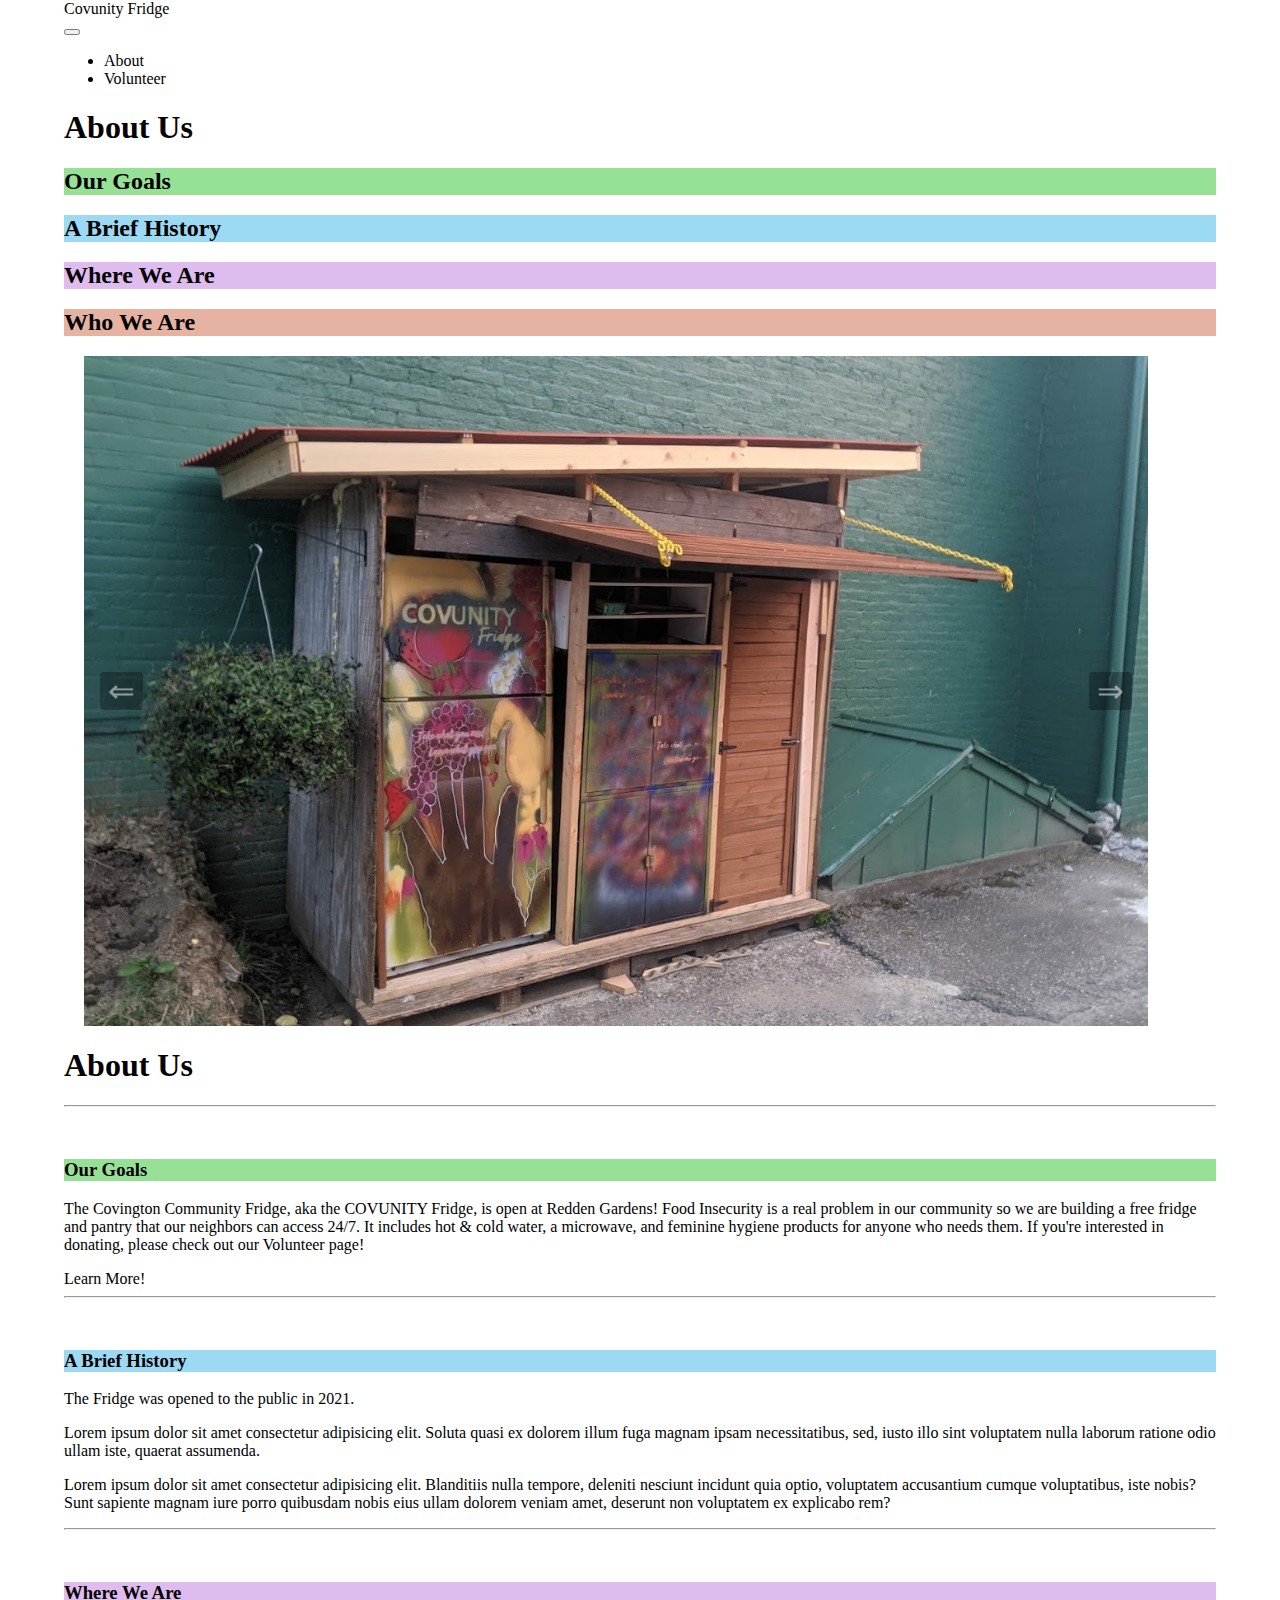
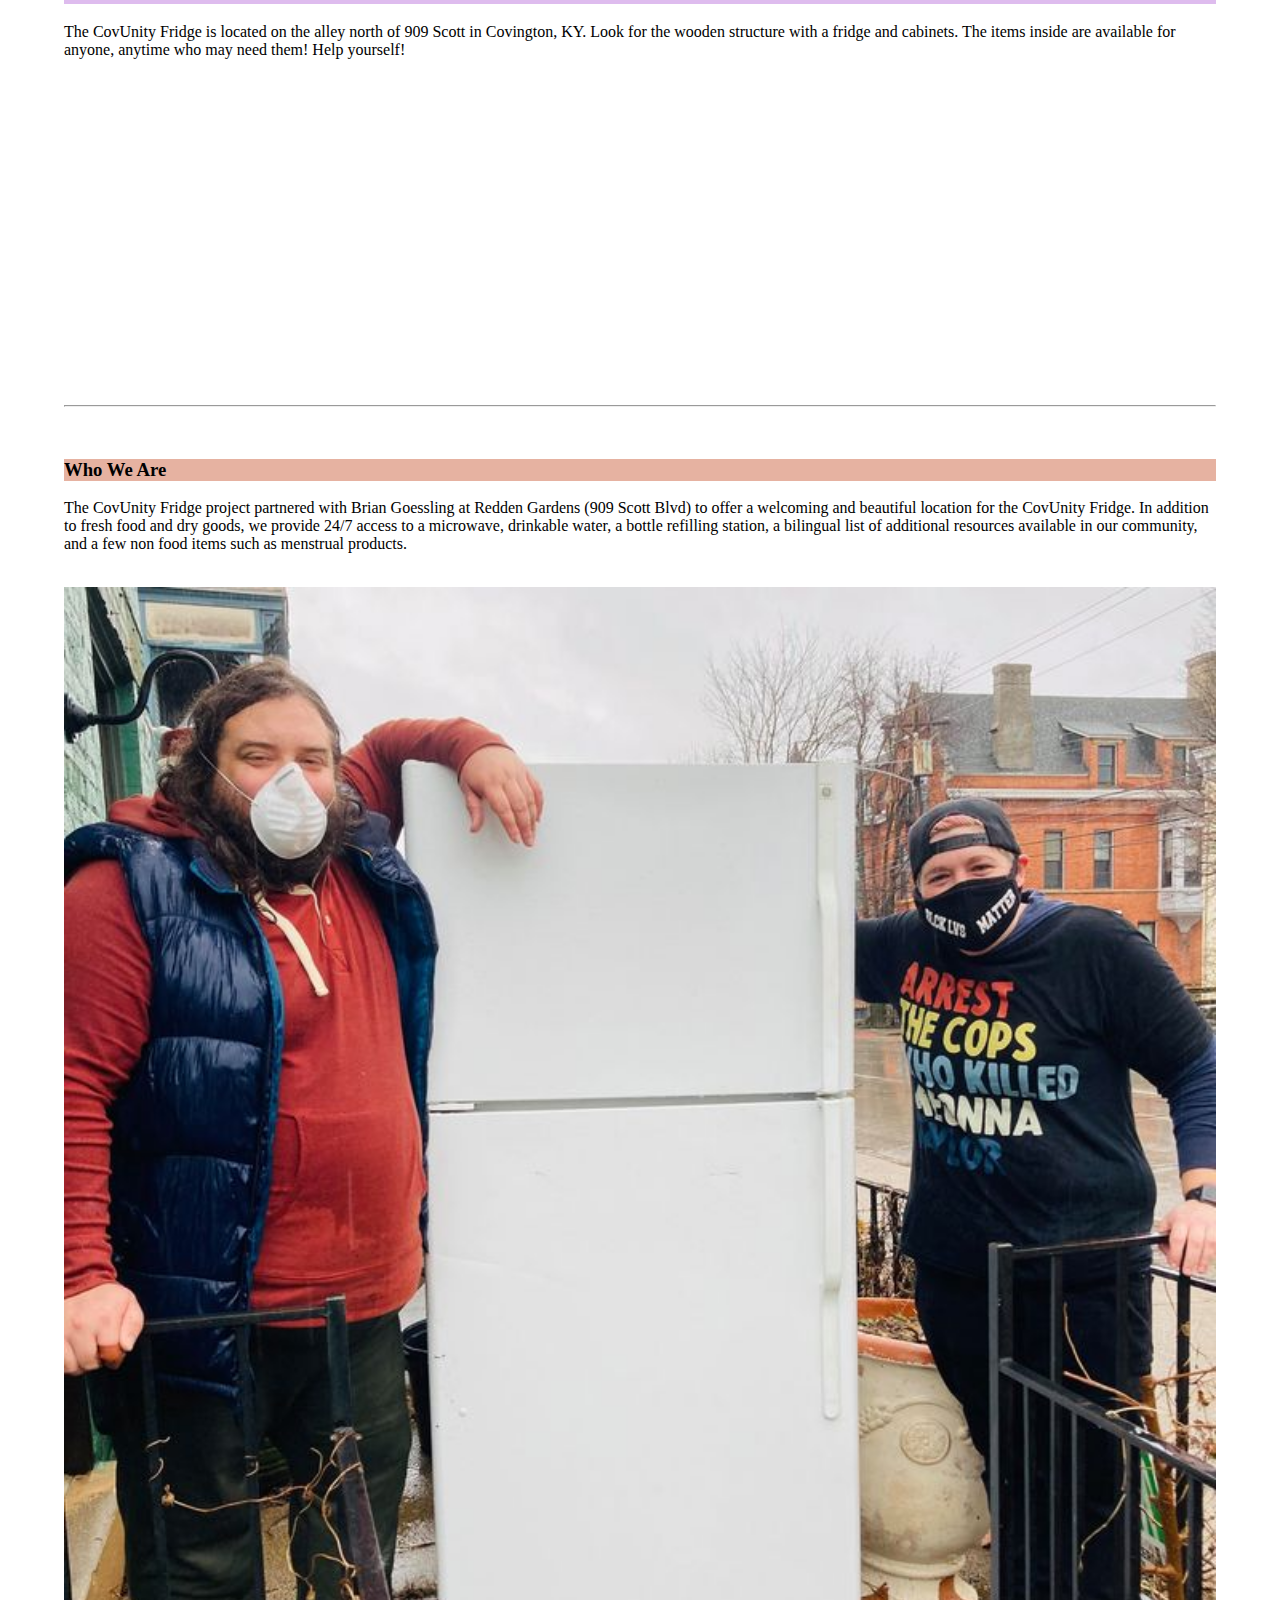
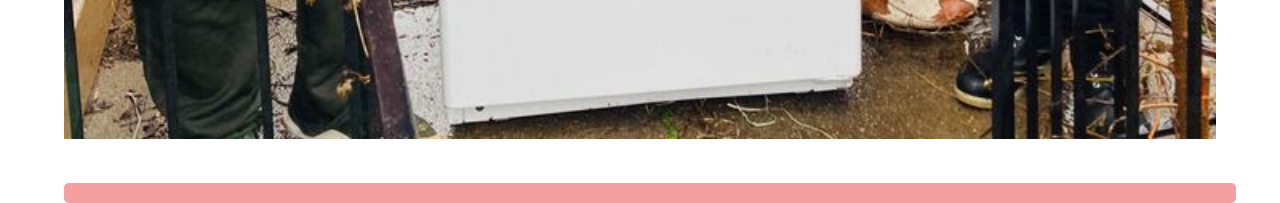
==== about.html @ 65646df0 "About Page cleanup" ====
<!DOCTYPE html>
<html lang="en">
<head>
    <meta charset="UTF-8">
    <meta http-equiv="X-UA-Compatible" content="IE=edge">
      <!-- FontAwesome first -->
      <script src="https://kit.fontawesome.com/18a9621562.js" crossorigin="anonymous"></script>
      <!-- link to Bootstrap CSS library -->
      <link href="https://cdn.jsdelivr.net/npm/bootstrap@5.2.1/dist/css/bootstrap.min.css" rel="stylesheet" integrity="sha384-iYQeCzEYFbKjA/T2uDLTpkwGzCiq6soy8tYaI1GyVh/UjpbCx/TYkiZhlZB6+fzT" crossorigin="anonymous">
      <!-- Link to Bootstrap JS -->
      <script src="https://code.jquery.com/jquery-3.2.1.slim.min.js"
        integrity="sha384-KJ3o2DKtIkvYIK3UENzmM7KCkRr/rE9/Qpg6aAZGJwFDMVNA/GpGFF93hXpG5KkN"
        crossorigin="anonymous"></script>
    <script src="https://cdn.jsdelivr.net/npm/popper.js@1.12.9/dist/umd/popper.min.js"
        integrity="sha384-ApNbgh9B+Y1QKtv3Rn7W3mgPxhU9K/ScQsAP7hUibX39j7fakFPskvXusvfa0b4Q"
        crossorigin="anonymous"></script>
    <script src="https://cdn.jsdelivr.net/npm/bootstrap@4.0.0/dist/js/bootstrap.min.js"
        integrity="sha384-JZR6Spejh4U02d8jOt6vLEHfe/JQGiRRSQQxSfFWpi1MquVdAyjUar5+76PVCmYl"
        crossorigin="anonymous"></script>
        <!-- Boiler -->
    <link rel="stylesheet" href="style.css">
    <meta name="viewport" content="width=device-width, initial-scale=1.0">
    <title>About Us</title>
</head>

<body>
    <!-- HEADER/NAVBAR GOES HERE  -->
    <nav class="navbar navbar-expand-lg navbar-light sticky-top bg-info">
      <a class="navbar-brand" href="index.html">Covunity Fridge</a>
      <button class="navbar-toggler" type="button" data-toggle="collapse"      data-target="#navbarSupportedContent"
          aria-controls="navbarSupportedContent" aria-expanded="false" aria-label="Toggle navigation">
          <span class="navbar-toggler-icon"></span>
      </button>
      <div class="collapse navbar-collapse" id="navbarSupportedContent">
          <ul class="navbar-nav mx-auto">
              <li class="nav-item active">
                  <a class="nav-link" href="about.html">About</a>
              </li>
              <li class="nav-item">
                  <a class="nav-link" href="volunteer.html">Volunteer</a>
              </li>
          </ul>
      </div>
  </nav>

  <div class="aboutheader">
    <h1>About Us</h1>
  </div>
  <h2 class="goals"><a href="#ourGoals">Our Goals</a></h2>
  <h2 class="history"><a href="#briefHistory">A Brief History</a></h2>
  <h2 class="location"><a href="#whereWeAre">Where We Are</a></h2>
  <h2 class="people"><a href="#whoWeAre">Who We Are</a></h2>

<!-- IMAGE  CAROUSEL -->
  <section id="carousel" aria-label="image carousel">
    <div class="carousel" data-carousel>
      <button class="carousel-button prev" data-carousel-button="prev">&#8656;</button>
      <button class="carousel-button next" data-carousel-button="next">&#8658;</button>
    <ul data-slides>
      <li class="slide" data-active>
        <img src="Images/fridge.jpg" alt="Our Fridge & Pantry">
      </li>
      <li class="slide">
        <img src="Images/bottledwater.jpg" alt="Bottled Water">
      </li>
      <li class="slide">
        <img src="Images/veggies.jpg" alt="Fresh Produce">
      </li>
      <li class="slide">
        <img src="Images/menstrualproducts.jpg" alt="Menstrual Products">
      </li>
    </ul>
    </div>
  </section>


<!-- ABOUT US SECTIONS -->
<div class="container">
  <div id="about">
    <h1>About Us</h1>
  </div>
<hr>
  <div class="splitter" id="ourGoals"></div>
  <div id="goals">
    <h3 class="goals">Our Goals</h3>
    <p>
        The Covington Community Fridge, aka the COVUNITY Fridge, is open at Redden Gardens! Food Insecurity is a real problem in our community so we are building a free fridge and pantry that our neighbors can access 24/7. It includes hot & cold water, a microwave, and feminine hygiene products for anyone who needs them. If you're interested in donating, please check out our Volunteer page!
      </p>
      <a href="volunteer.html">Learn More!</a>
  </div>
     <hr>
  <div class="splitter" id="briefHistory"></div>
    <h3 class="history">A Brief History</h3>
    <div id="briefHist">
      <p>
        The Fridge was opened to the public in 2021.
      </p>
      <p>
        Lorem ipsum dolor sit amet consectetur adipisicing elit. Soluta quasi ex dolorem illum fuga magnam ipsam necessitatibus, sed, iusto illo sint voluptatem nulla laborum ratione odio ullam iste, quaerat assumenda.
      </p>
      <p>
        Lorem ipsum dolor sit amet consectetur adipisicing elit. Blanditiis nulla tempore, deleniti nesciunt incidunt quia optio, voluptatem accusantium cumque voluptatibus, iste nobis? Sunt sapiente magnam iure porro quibusdam nobis eius ullam dolorem veniam amet, deserunt non voluptatem ex explicabo rem?
      </p>
    </div>
  <hr>
  <div class="splitter" id="whereWeAre"></div>
    <h3 class="location">Where We Are</h3>
    <div id="where">
      <p>
        The CovUnity Fridge is located on the alley north of 909 Scott in Covington, KY. Look for the wooden structure with a fridge and cabinets. The items inside are available for anyone, anytime who may need them! Help yourself!
       </p>
    </div>
    <div id="genericmap"><br>
      <iframe
          src="https://www.google.com/maps/embed?pb=!1m18!1m12!1m3!1d3097.110957572214!2d-84.51033834908924!3d39.08117027944229!2m3!1f0!2f0!3f0!3m2!1i1024!2i768!4f13.1!3m3!1m2!1s0x8841b1a4c8b56f3f%3A0xed25e08b446ca166!2sCOVUNITY%20Fridge!5e0!3m2!1sen!2sus!4v1668805450465!5m2!1sen!2sus"
          width="400" height="300" style="border:0;" allowfullscreen="" loading="lazy"
          referrerpolicy="no-referrer-when-downgrade"></iframe>
  </div>
<hr>
  <div class="splitter" id="whoWeAre"></div>
  <h3 class="people">Who We Are</h3>
  <div id="who">
    <p>
      The CovUnity Fridge project partnered with Brian Goessling at Redden Gardens (909 Scott Blvd) to offer a welcoming and beautiful location for the CovUnity Fridge. In addition to fresh food and dry goods, we provide 24/7 access to a microwave, drinkable water, a bottle refilling station, a bilingual list of additional resources available in our community, and a few non food items such as menstrual products.
     </p>
     <br>
     <img src="Images/thefridge.jpg" alt="Two volunteers standing next to a refrigerator">
  </div>
</div>


    <footer>
      <a href="https://www.facebook.com/covunity" class="fa-brands fa-facebook"></a>
      <a href="https://www.instagram.com/covunityfridge/" class="fa-brands fa-instagram"></a>
    </footer>

    <!-- JS -->
    <script src="script.js"></script>

</body>
</html>
---- style.css ----
body {
  width: 90%;
  margin: auto;
}

#accessibility {
    margin: auto;
}

#accessibility > ul {
    list-style: none;
    border-radius: 5px;
    background-color: rgb(227, 231, 227);
    max-width: 400px;
    font-size: 1.1rem;
}
/* Nav */
.navbar-brand:hover {
    background-color: rgb(244, 160, 160);
    transition: 0.4s;
    border-radius: 5px;
}

/* Bus Line CSS Styling */

a {
    color: #000;
    display: block;
    text-decoration: none;
}

li > #seven:hover {
    color: #fff;
    background-color: #008000;
}

li > #eight:hover {
    color: #fff;
    background-color: #7AB800;
}

li > #sixty-one:hover {
    color: #fff;
    background-color: #6FD4E4;
}

img {
    width: 100%;
    height: auto;
    position: relative;
}

#fridge-diagram {
    width: 90%;
    height: auto;
    position: relative;
}


/* CAROUSEL CSS SECTION */
.carousel {
    width: 80vw;
    height: 70vh;
    position: relative;
    padding: 20px;
    margin: 20px;
}

.carousel > ul {
    margin: 0;
    padding: 0;
    list-style: none;
}

.slide {
    position: absolute;
    inset:0;
    opacity: 0;
    transition: 200ms opacity ease-in-out;
    transition-delay: 200ms;
}

.slide[data-active] {
    opacity:1;
    z-index: 1;
    transition-delay: 0ms;
}

.slide > img {
    display: block;
    width: 100%;
    height: 100%;
    object-fit:cover;
    object-position: center;
}

.carousel-button {
    position: absolute;
    z-index: 2;
    background: none;
    border: none;
    font-size: 2rem;
    top: 50%;
    transform: translateY(-50%);
    color: rgba(255, 255, 255, .5);
    cursor: pointer;
    border-radius: .25rem;
    padding: 0 .5rem;
    background-color:rgba(0, 0, 0, .3);
}

.carousel-button:hover, 
.carousel-button:focus {
    color: white;
    background-color:rgba(0, 0, 0, .4);
}

.carousel-button:focus {
    outline: 1px solid black;
}

.carousel-button.prev {
    left: 1rem;
}
.carousel-button.next {
    right: 1rem;
}

/* Volunteer Page - Spacer */
.splitter {
    height: 25px;
    width: 100%;
}

.what, .visit, .goals {
    background-color: rgba(48, 196, 48, .5);
}

.how, .fridgeContents, .history {
    background-color:rgba(57, 181, 231, .5)
}

.volunteer, .bus, .location {
    background-color: rgba(189, 122, 222, .5);
}

.business, .people {
    background-color: rgba(206, 102, 67, .5);
}


/* Footer */
footer {
    background-color: rgb(244, 160, 160);
    padding: 10px;
    text-align: center;
    margin-top: 40px;
    border-radius: 5px;
    width: 100%;
}

/* Media Icons */
.fa-brands{
    font-size: 30px;
    text-decoration: none;
    letter-spacing: 30px;
    position:relative;
}

.fa-facebook{
    color: #4267b2;
}

.fa-instagram{
    color: #c13584;
}

.donateItems {
    min-height: 300px;
    background-image: url("Images/groceries.jpg");
    background-position: center;
    background-size: cover;
    padding: 20px;
    color: #fff;
    filter: brightness (10%);
    background-image: linear-gradient(rgba(0, 0, 0, 0.7),
     rgba(0, 0, 0, 0.7)), url("Images/groceries.jpg");
}

/* MEDIA QUERIES  */
@media only screen and (max-width: 991px) {
    #desktopmap { 
        display: none;
    }
}

@media only screen and (min-width: 992px) {
    #mobilemap {
        display: none;
    }
}
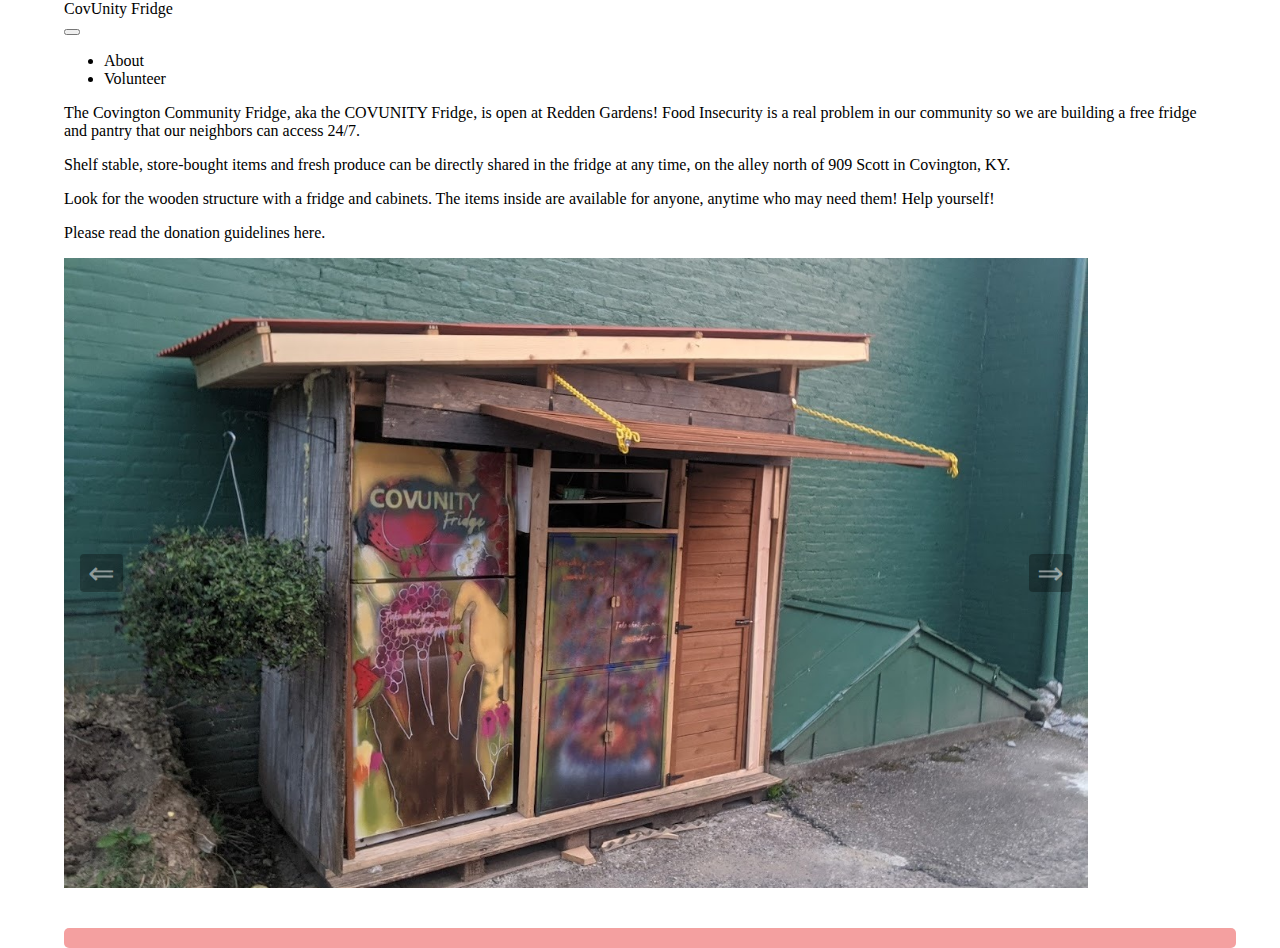
==== commit 4b26a8a9: "Nav update/moved volunteer items" ====
--- a/about.html
+++ b/about.html
@@ -26,7 +26,7 @@
 <body>
     <!-- HEADER/NAVBAR GOES HERE  -->
     <nav class="navbar navbar-expand-lg navbar-light sticky-top bg-info">
-      <a class="navbar-brand" href="index.html">Covunity Fridge</a>
+      <a class="navbar-brand" href="index.html">CovUnity Fridge</a>
       <button class="navbar-toggler" type="button" data-toggle="collapse"      data-target="#navbarSupportedContent"
           aria-controls="navbarSupportedContent" aria-expanded="false" aria-label="Toggle navigation">
           <span class="navbar-toggler-icon"></span>
@@ -43,90 +43,49 @@
       </div>
   </nav>
 
-  <div class="aboutheader">
-    <h1>About Us</h1>
-  </div>
-  <h2 class="goals"><a href="#ourGoals">Our Goals</a></h2>
-  <h2 class="history"><a href="#briefHistory">A Brief History</a></h2>
-  <h2 class="location"><a href="#whereWeAre">Where We Are</a></h2>
-  <h2 class="people"><a href="#whoWeAre">Who We Are</a></h2>
-
-<!-- IMAGE  CAROUSEL -->
-  <section id="carousel" aria-label="image carousel">
-    <div class="carousel" data-carousel>
-      <button class="carousel-button prev" data-carousel-button="prev">&#8656;</button>
-      <button class="carousel-button next" data-carousel-button="next">&#8658;</button>
-    <ul data-slides>
-      <li class="slide" data-active>
-        <img src="Images/fridge.jpg" alt="Our Fridge & Pantry">
-      </li>
-      <li class="slide">
-        <img src="Images/bottledwater.jpg" alt="Bottled Water">
-      </li>
-      <li class="slide">
-        <img src="Images/veggies.jpg" alt="Fresh Produce">
-      </li>
-      <li class="slide">
-        <img src="Images/menstrualproducts.jpg" alt="Menstrual Products">
-      </li>
-    </ul>
+<div class="container">
+    <div id="about">
+        <p>
+            The Covington Community Fridge, aka the COVUNITY Fridge, is open at Redden Gardens! Food Insecurity is a real problem in our community so we are building a free fridge and pantry that our neighbors can access 24/7.
+        </p>
+        <p>
+            Shelf stable, store-bought items and fresh produce can be directly shared in the fridge at any time, on the alley north of 909 Scott in Covington, KY. 
+        </p>
+        <p>
+            Look for the wooden structure with a fridge and cabinets. The items inside are available for anyone, anytime who may need them! Help yourself! 
+        </p>
+        <p> 
+          <!-- Todo Add stripe maybe increase size -->
+           <a href="volunteer.html">Please read the donation guidelines here.</a>
+        </p>
     </div>
-  </section>
+</div>
 
 
-<!-- ABOUT US SECTIONS -->
-<div class="container">
-  <div id="about">
-    <h1>About Us</h1>
+
+<section aria-label="image carousel">
+  <div class="carousel" data-carousel>
+    <button class="carousel-button prev" data-carousel-button="prev">&#8656;</button>
+    <button class="carousel-button next" data-carousel-button="next">&#8658;</button>
+  <ul data-slides>
+    <li class="slide" data-active>
+      <img src="Images/fridge.jpg" alt="Our Fridge & Pantry">
+    </li>
+    <li class="slide">
+      <img src="Images/bottledwater.jpg" alt="Bottled Water">
+    </li>
+    <li class="slide">
+      <img src="Images/veggies.jpg" alt="Fresh Produce">
+    </li>
+    <li class="slide">
+      <img src="Images/menstrualproducts.jpg" alt="Menstrual Products">
+    </li>
+  </ul>
   </div>
-<hr>
-  <div class="splitter" id="ourGoals"></div>
-  <div id="goals">
-    <h3 class="goals">Our Goals</h3>
-    <p>
-        The Covington Community Fridge, aka the COVUNITY Fridge, is open at Redden Gardens! Food Insecurity is a real problem in our community so we are building a free fridge and pantry that our neighbors can access 24/7. It includes hot & cold water, a microwave, and feminine hygiene products for anyone who needs them. If you're interested in donating, please check out our Volunteer page!
-      </p>
-      <a href="volunteer.html">Learn More!</a>
-  </div>
-     <hr>
-  <div class="splitter" id="briefHistory"></div>
-    <h3 class="history">A Brief History</h3>
-    <div id="briefHist">
-      <p>
-        The Fridge was opened to the public in 2021.
-      </p>
-      <p>
-        Lorem ipsum dolor sit amet consectetur adipisicing elit. Soluta quasi ex dolorem illum fuga magnam ipsam necessitatibus, sed, iusto illo sint voluptatem nulla laborum ratione odio ullam iste, quaerat assumenda.
-      </p>
-      <p>
-        Lorem ipsum dolor sit amet consectetur adipisicing elit. Blanditiis nulla tempore, deleniti nesciunt incidunt quia optio, voluptatem accusantium cumque voluptatibus, iste nobis? Sunt sapiente magnam iure porro quibusdam nobis eius ullam dolorem veniam amet, deserunt non voluptatem ex explicabo rem?
-      </p>
-    </div>
-  <hr>
-  <div class="splitter" id="whereWeAre"></div>
-    <h3 class="location">Where We Are</h3>
-    <div id="where">
-      <p>
-        The CovUnity Fridge is located on the alley north of 909 Scott in Covington, KY. Look for the wooden structure with a fridge and cabinets. The items inside are available for anyone, anytime who may need them! Help yourself!
-       </p>
-    </div>
-    <div id="genericmap"><br>
-      <iframe
-          src="https://www.google.com/maps/embed?pb=!1m18!1m12!1m3!1d3097.110957572214!2d-84.51033834908924!3d39.08117027944229!2m3!1f0!2f0!3f0!3m2!1i1024!2i768!4f13.1!3m3!1m2!1s0x8841b1a4c8b56f3f%3A0xed25e08b446ca166!2sCOVUNITY%20Fridge!5e0!3m2!1sen!2sus!4v1668805450465!5m2!1sen!2sus"
-          width="400" height="300" style="border:0;" allowfullscreen="" loading="lazy"
-          referrerpolicy="no-referrer-when-downgrade"></iframe>
-  </div>
-<hr>
-  <div class="splitter" id="whoWeAre"></div>
-  <h3 class="people">Who We Are</h3>
-  <div id="who">
-    <p>
-      The CovUnity Fridge project partnered with Brian Goessling at Redden Gardens (909 Scott Blvd) to offer a welcoming and beautiful location for the CovUnity Fridge. In addition to fresh food and dry goods, we provide 24/7 access to a microwave, drinkable water, a bottle refilling station, a bilingual list of additional resources available in our community, and a few non food items such as menstrual products.
-     </p>
-     <br>
-     <img src="Images/thefridge.jpg" alt="Two volunteers standing next to a refrigerator">
-  </div>
-</div>
+</section>
+
+
+
 
 
     <footer>
--- a/style.css
+++ b/style.css
@@ -1,8 +1,8 @@
-
 body {
   width: 90%;
   margin: auto;
 }
+
 
 #accessibility {
     margin: auto;
@@ -15,11 +15,22 @@
     max-width: 400px;
     font-size: 1.1rem;
 }
+/* TODO Larger text, center items, change font, round corner, changing size when selected, logo h1 others h2 sizes, icon from font awesome/flat icon */
 /* Nav */
 .navbar-brand:hover {
     background-color: rgb(244, 160, 160);
     transition: 0.4s;
-    border-radius: 5px;
+    border-radius: 8px;
+}
+
+.title-space {
+    margin-left: 35%;
+    font-size: 29px;
+}
+
+/* Volunteer Get Involed Section */
+.involved-space {
+    margin-left: 30px;
 }
 
 /* Bus Line CSS Styling */
@@ -63,8 +74,6 @@
     width: 80vw;
     height: 70vh;
     position: relative;
-    padding: 20px;
-    margin: 20px;
 }
 
 .carousel > ul {
@@ -127,25 +136,26 @@
     right: 1rem;
 }
 
+
 /* Volunteer Page - Spacer */
 .splitter {
     height: 25px;
     width: 100%;
 }
 
-.what, .visit, .goals {
+.what, .visit {
     background-color: rgba(48, 196, 48, .5);
 }
 
-.how, .fridgeContents, .history {
+.how, .fridgeContents{
     background-color:rgba(57, 181, 231, .5)
 }
 
-.volunteer, .bus, .location {
+.volunteer, .bus {
     background-color: rgba(189, 122, 222, .5);
 }
 
-.business, .people {
+.business {
     background-color: rgba(206, 102, 67, .5);
 }
 
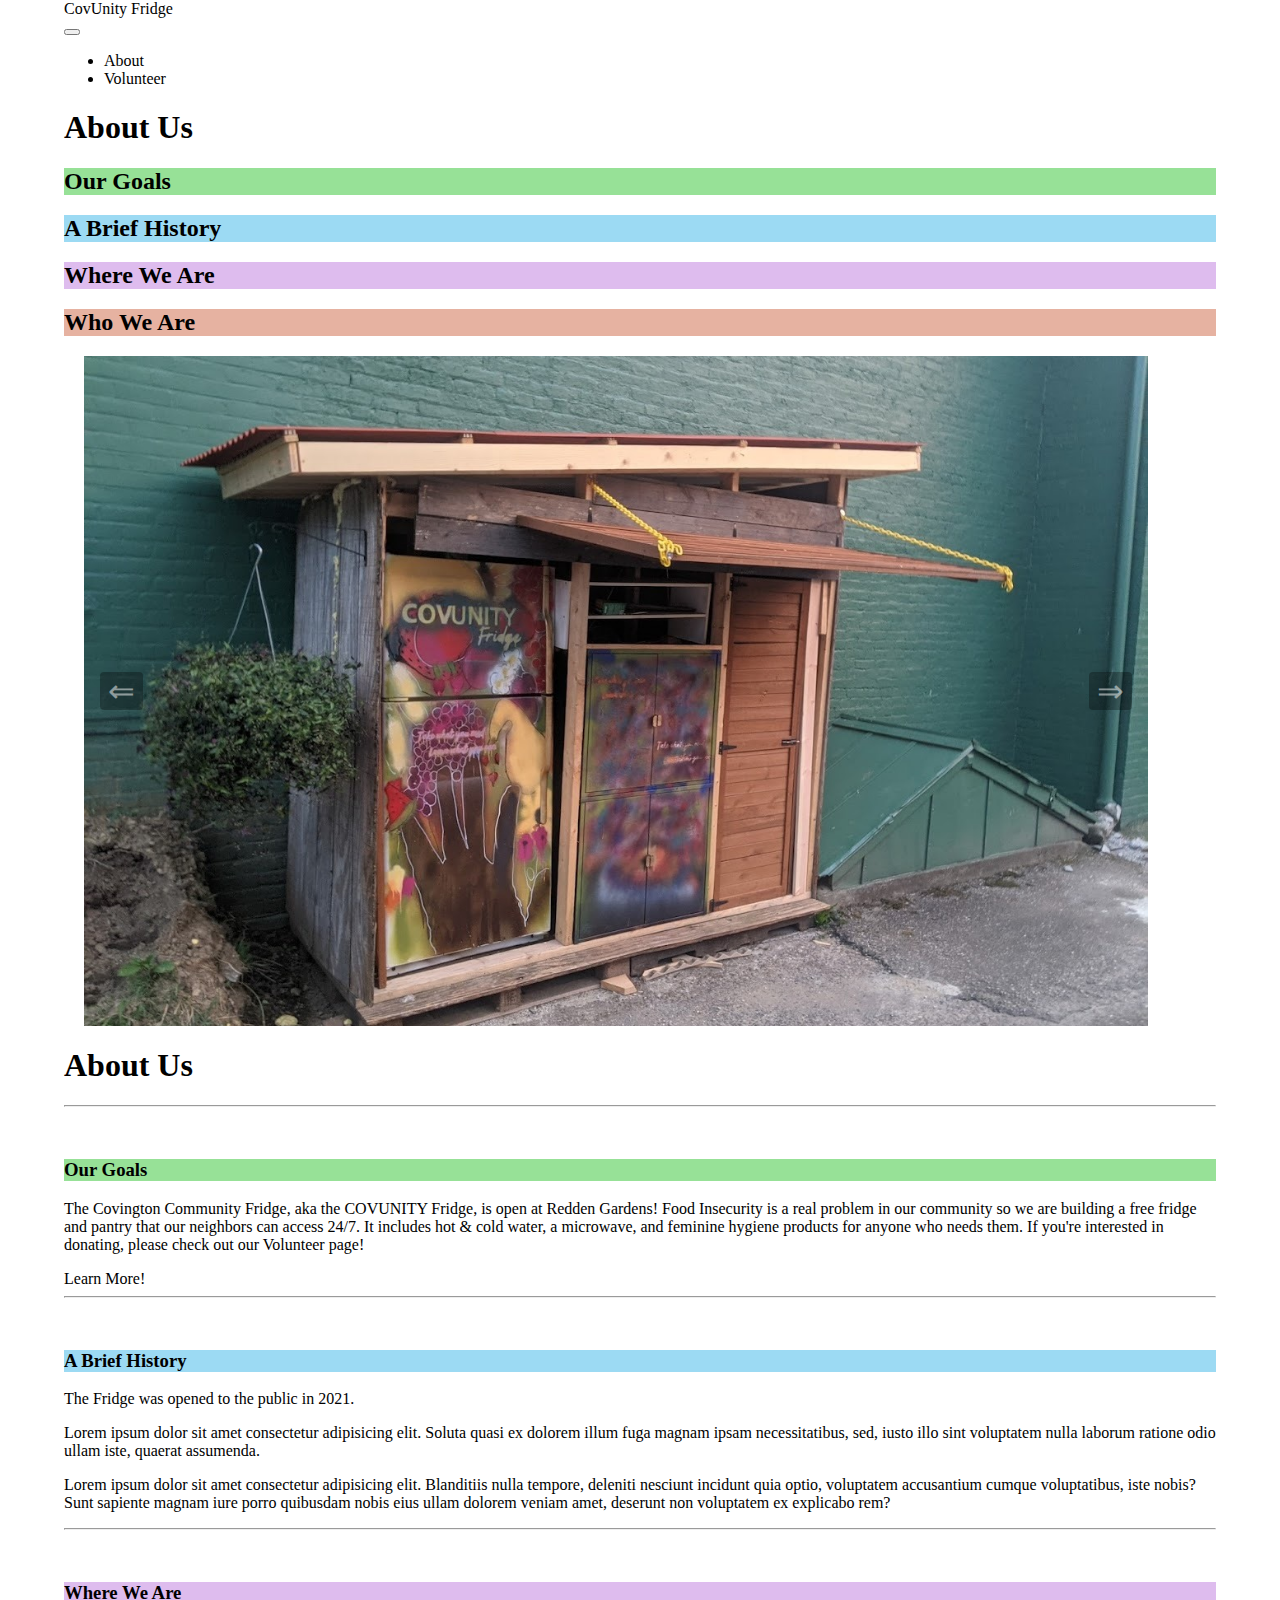
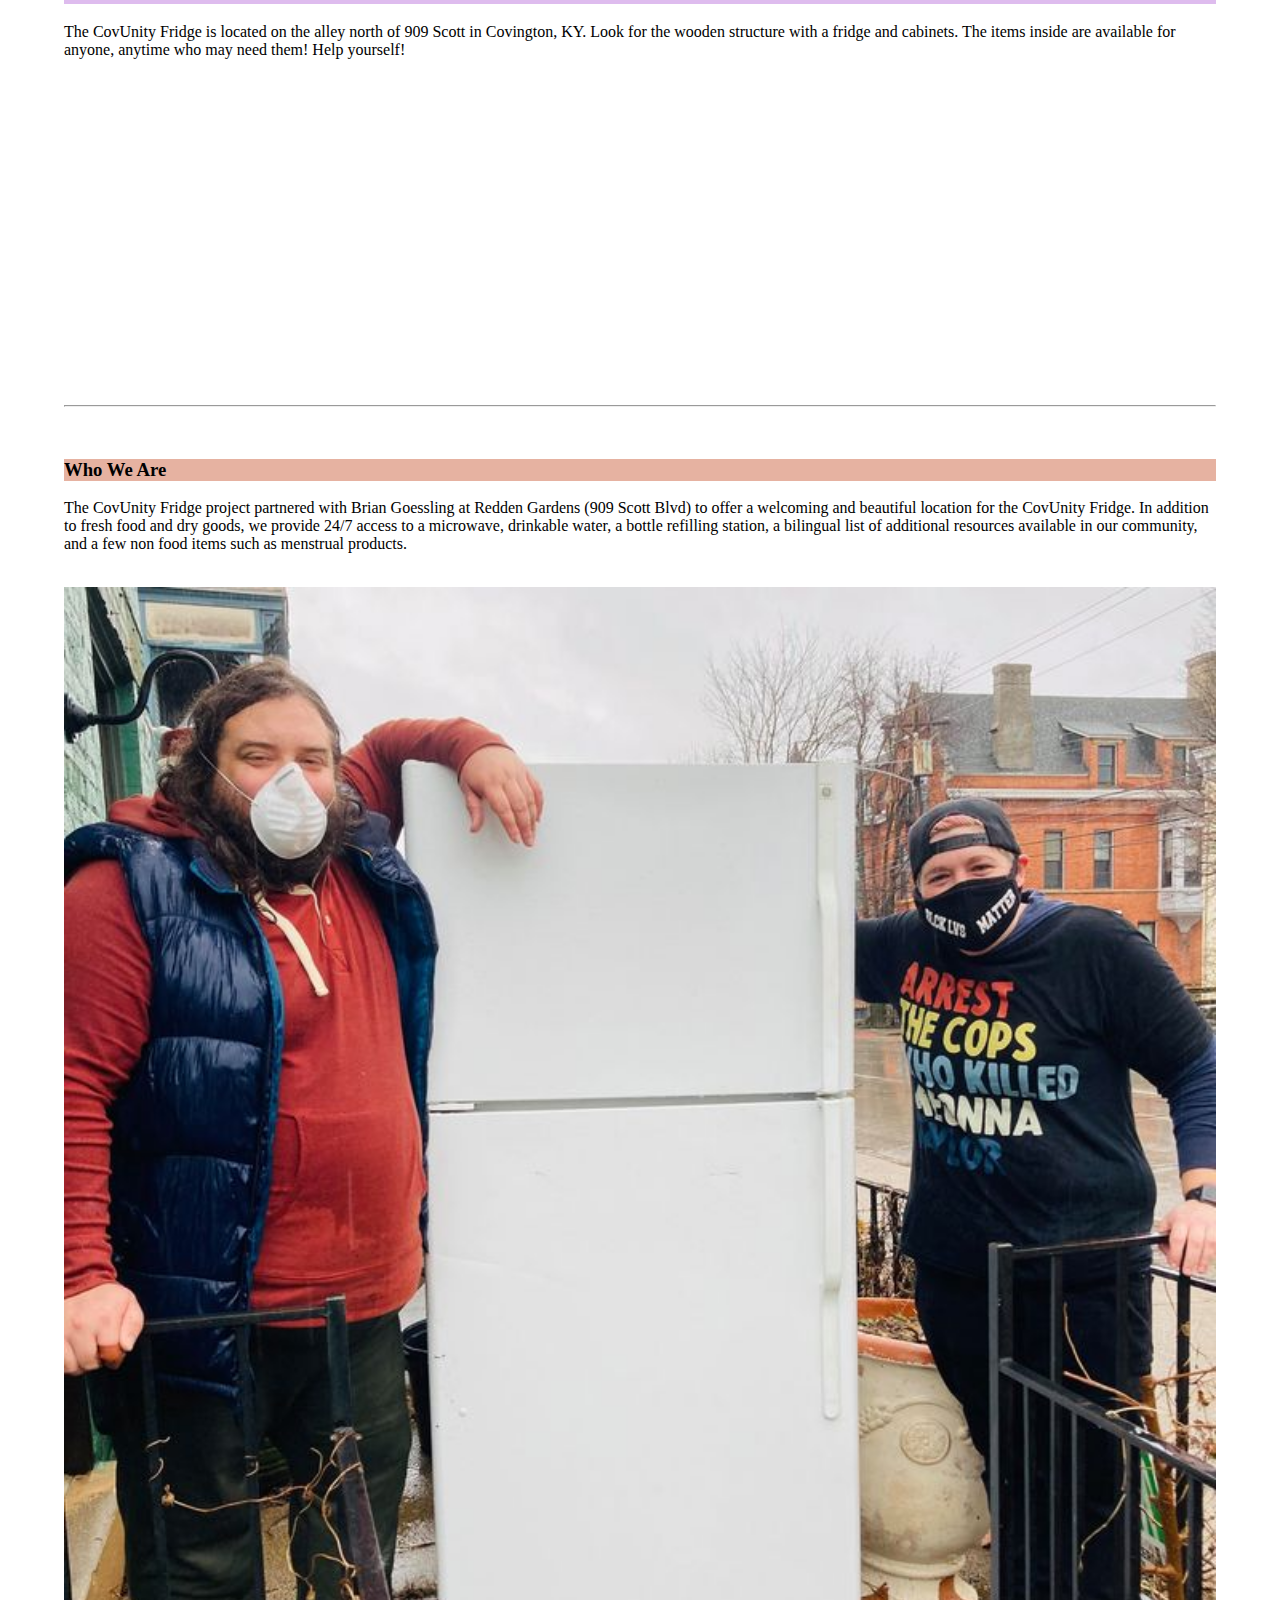
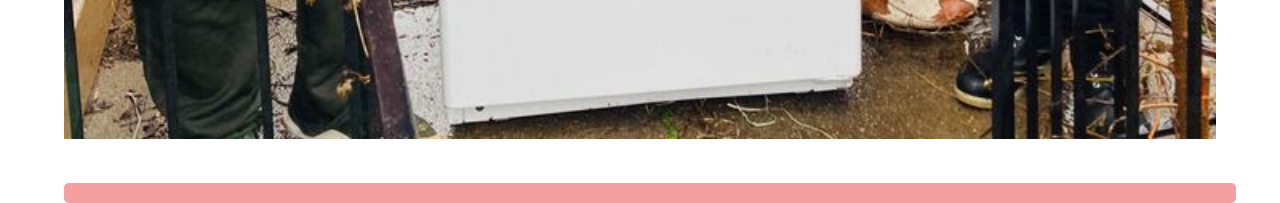
==== commit 52c86f3a: "fixed for merge" ====
--- a/about.html
+++ b/about.html
@@ -43,49 +43,90 @@
       </div>
   </nav>
 
-<div class="container">
-    <div id="about">
-        <p>
-            The Covington Community Fridge, aka the COVUNITY Fridge, is open at Redden Gardens! Food Insecurity is a real problem in our community so we are building a free fridge and pantry that our neighbors can access 24/7.
-        </p>
-        <p>
-            Shelf stable, store-bought items and fresh produce can be directly shared in the fridge at any time, on the alley north of 909 Scott in Covington, KY. 
-        </p>
-        <p>
-            Look for the wooden structure with a fridge and cabinets. The items inside are available for anyone, anytime who may need them! Help yourself! 
-        </p>
-        <p> 
-          <!-- Todo Add stripe maybe increase size -->
-           <a href="volunteer.html">Please read the donation guidelines here.</a>
-        </p>
+  <div class="aboutheader">
+    <h1>About Us</h1>
+  </div>
+  <h2 class="goals"><a href="#ourGoals">Our Goals</a></h2>
+  <h2 class="history"><a href="#briefHistory">A Brief History</a></h2>
+  <h2 class="location"><a href="#whereWeAre">Where We Are</a></h2>
+  <h2 class="people"><a href="#whoWeAre">Who We Are</a></h2>
+
+<!-- IMAGE  CAROUSEL -->
+  <section id="carousel" aria-label="image carousel">
+    <div class="carousel" data-carousel>
+      <button class="carousel-button prev" data-carousel-button="prev">&#8656;</button>
+      <button class="carousel-button next" data-carousel-button="next">&#8658;</button>
+    <ul data-slides>
+      <li class="slide" data-active>
+        <img src="Images/fridge.jpg" alt="Our Fridge & Pantry">
+      </li>
+      <li class="slide">
+        <img src="Images/bottledwater.jpg" alt="Bottled Water">
+      </li>
+      <li class="slide">
+        <img src="Images/veggies.jpg" alt="Fresh Produce">
+      </li>
+      <li class="slide">
+        <img src="Images/menstrualproducts.jpg" alt="Menstrual Products">
+      </li>
+    </ul>
     </div>
-</div>
+  </section>
 
 
-
-<section aria-label="image carousel">
-  <div class="carousel" data-carousel>
-    <button class="carousel-button prev" data-carousel-button="prev">&#8656;</button>
-    <button class="carousel-button next" data-carousel-button="next">&#8658;</button>
-  <ul data-slides>
-    <li class="slide" data-active>
-      <img src="Images/fridge.jpg" alt="Our Fridge & Pantry">
-    </li>
-    <li class="slide">
-      <img src="Images/bottledwater.jpg" alt="Bottled Water">
-    </li>
-    <li class="slide">
-      <img src="Images/veggies.jpg" alt="Fresh Produce">
-    </li>
-    <li class="slide">
-      <img src="Images/menstrualproducts.jpg" alt="Menstrual Products">
-    </li>
-  </ul>
+<!-- ABOUT US SECTIONS -->
+<div class="container">
+  <div id="about">
+    <h1>About Us</h1>
   </div>
-</section>
-
-
-
+<hr>
+  <div class="splitter" id="ourGoals"></div>
+  <div id="goals">
+    <h3 class="goals">Our Goals</h3>
+    <p>
+        The Covington Community Fridge, aka the COVUNITY Fridge, is open at Redden Gardens! Food Insecurity is a real problem in our community so we are building a free fridge and pantry that our neighbors can access 24/7. It includes hot & cold water, a microwave, and feminine hygiene products for anyone who needs them. If you're interested in donating, please check out our Volunteer page!
+      </p>
+      <a href="volunteer.html">Learn More!</a>
+  </div>
+     <hr>
+  <div class="splitter" id="briefHistory"></div>
+    <h3 class="history">A Brief History</h3>
+    <div id="briefHist">
+      <p>
+        The Fridge was opened to the public in 2021.
+      </p>
+      <p>
+        Lorem ipsum dolor sit amet consectetur adipisicing elit. Soluta quasi ex dolorem illum fuga magnam ipsam necessitatibus, sed, iusto illo sint voluptatem nulla laborum ratione odio ullam iste, quaerat assumenda.
+      </p>
+      <p>
+        Lorem ipsum dolor sit amet consectetur adipisicing elit. Blanditiis nulla tempore, deleniti nesciunt incidunt quia optio, voluptatem accusantium cumque voluptatibus, iste nobis? Sunt sapiente magnam iure porro quibusdam nobis eius ullam dolorem veniam amet, deserunt non voluptatem ex explicabo rem?
+      </p>
+    </div>
+  <hr>
+  <div class="splitter" id="whereWeAre"></div>
+    <h3 class="location">Where We Are</h3>
+    <div id="where">
+      <p>
+        The CovUnity Fridge is located on the alley north of 909 Scott in Covington, KY. Look for the wooden structure with a fridge and cabinets. The items inside are available for anyone, anytime who may need them! Help yourself!
+       </p>
+    </div>
+    <div id="genericmap"><br>
+      <iframe
+          src="https://www.google.com/maps/embed?pb=!1m18!1m12!1m3!1d3097.110957572214!2d-84.51033834908924!3d39.08117027944229!2m3!1f0!2f0!3f0!3m2!1i1024!2i768!4f13.1!3m3!1m2!1s0x8841b1a4c8b56f3f%3A0xed25e08b446ca166!2sCOVUNITY%20Fridge!5e0!3m2!1sen!2sus!4v1668805450465!5m2!1sen!2sus"
+          width="400" height="300" style="border:0;" allowfullscreen="" loading="lazy"
+          referrerpolicy="no-referrer-when-downgrade"></iframe>
+  </div>
+<hr>
+  <div class="splitter" id="whoWeAre"></div>
+  <h3 class="people">Who We Are</h3>
+  <div id="who">
+    <p>
+      The CovUnity Fridge project partnered with Brian Goessling at Redden Gardens (909 Scott Blvd) to offer a welcoming and beautiful location for the CovUnity Fridge. In addition to fresh food and dry goods, we provide 24/7 access to a microwave, drinkable water, a bottle refilling station, a bilingual list of additional resources available in our community, and a few non food items such as menstrual products.
+     </p>
+     <br>
+     <img src="Images/thefridge.jpg" alt="Two volunteers standing next to a refrigerator">
+  </div>
+</div>
 
 
     <footer>
--- a/style.css
+++ b/style.css
@@ -1,8 +1,8 @@
+
 body {
   width: 90%;
   margin: auto;
 }
-
 
 #accessibility {
     margin: auto;
@@ -74,6 +74,8 @@
     width: 80vw;
     height: 70vh;
     position: relative;
+    padding: 20px;
+    margin: 20px;
 }
 
 .carousel > ul {
@@ -136,26 +138,25 @@
     right: 1rem;
 }
 
-
 /* Volunteer Page - Spacer */
 .splitter {
     height: 25px;
     width: 100%;
 }
 
-.what, .visit {
+.what, .visit, .goals {
     background-color: rgba(48, 196, 48, .5);
 }
 
-.how, .fridgeContents{
+.how, .fridgeContents, .history {
     background-color:rgba(57, 181, 231, .5)
 }
 
-.volunteer, .bus {
+.volunteer, .bus, .location {
     background-color: rgba(189, 122, 222, .5);
 }
 
-.business {
+.business, .people {
     background-color: rgba(206, 102, 67, .5);
 }
 
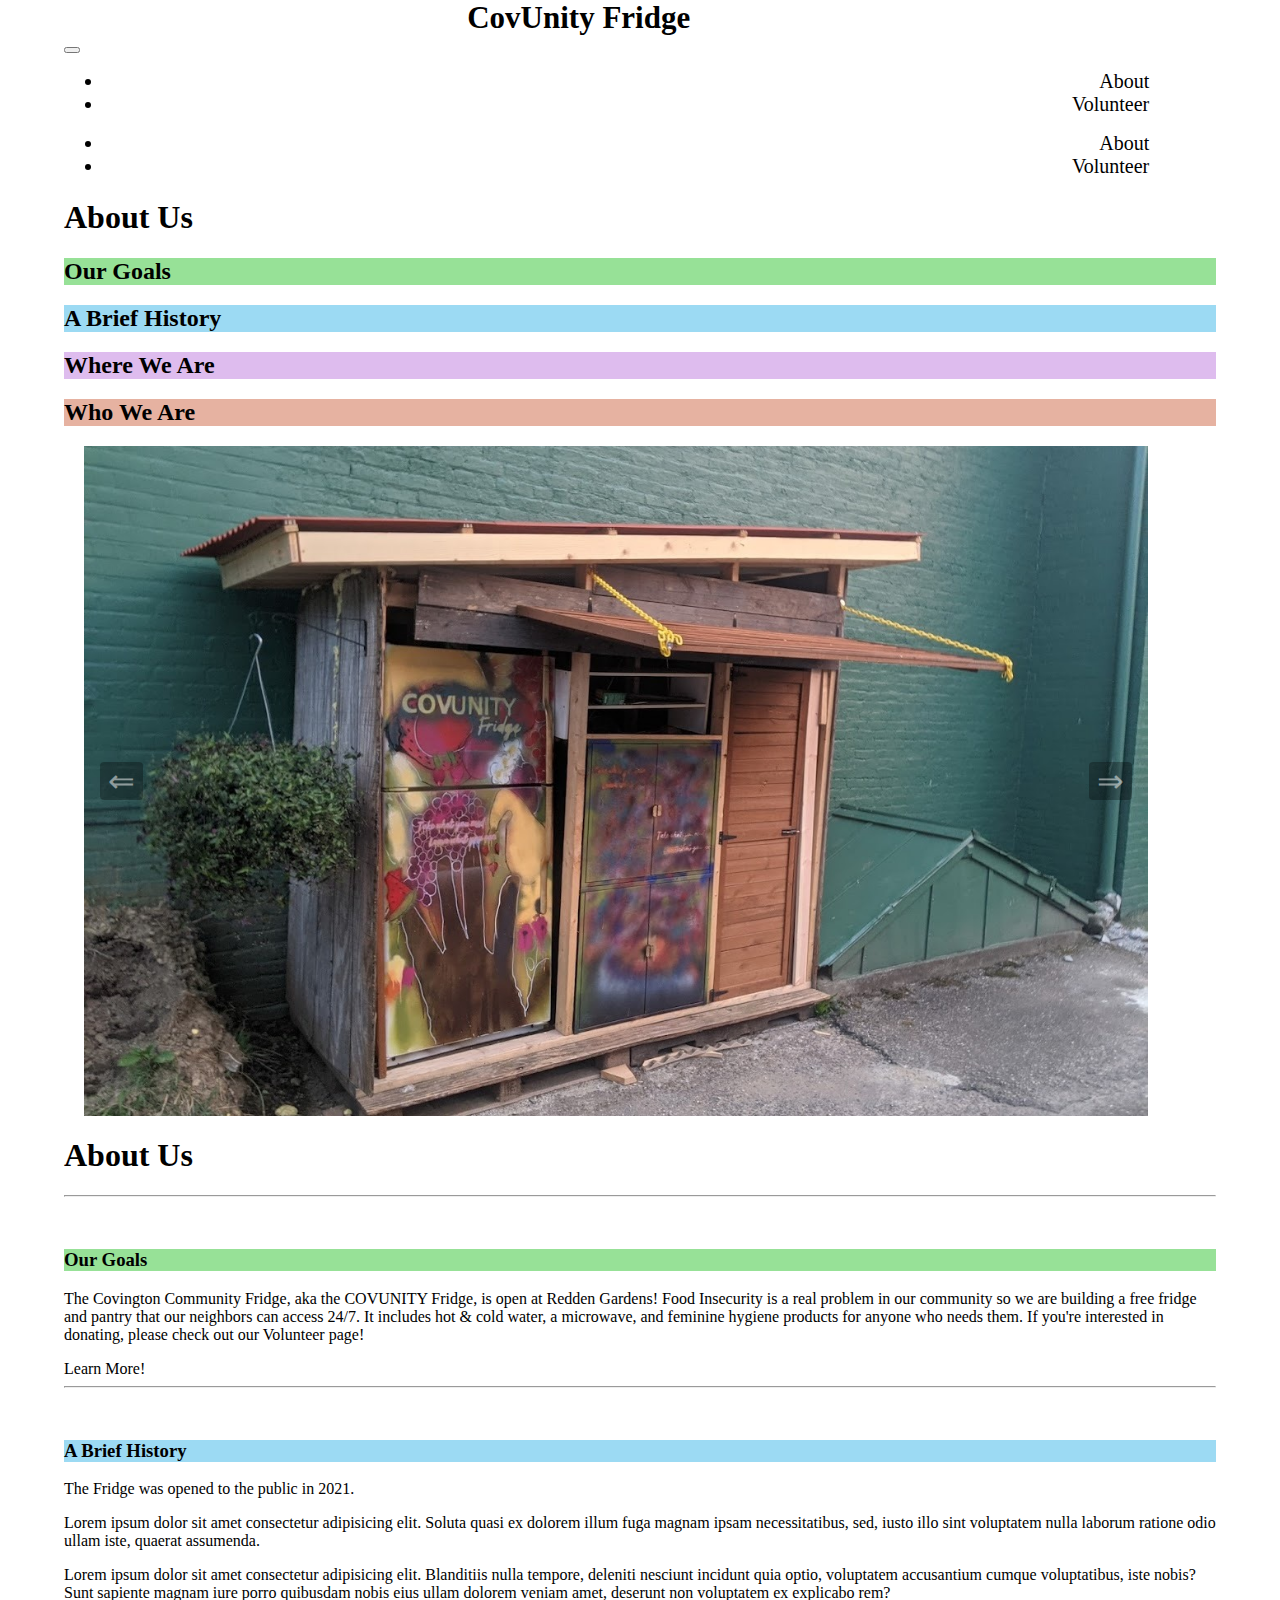
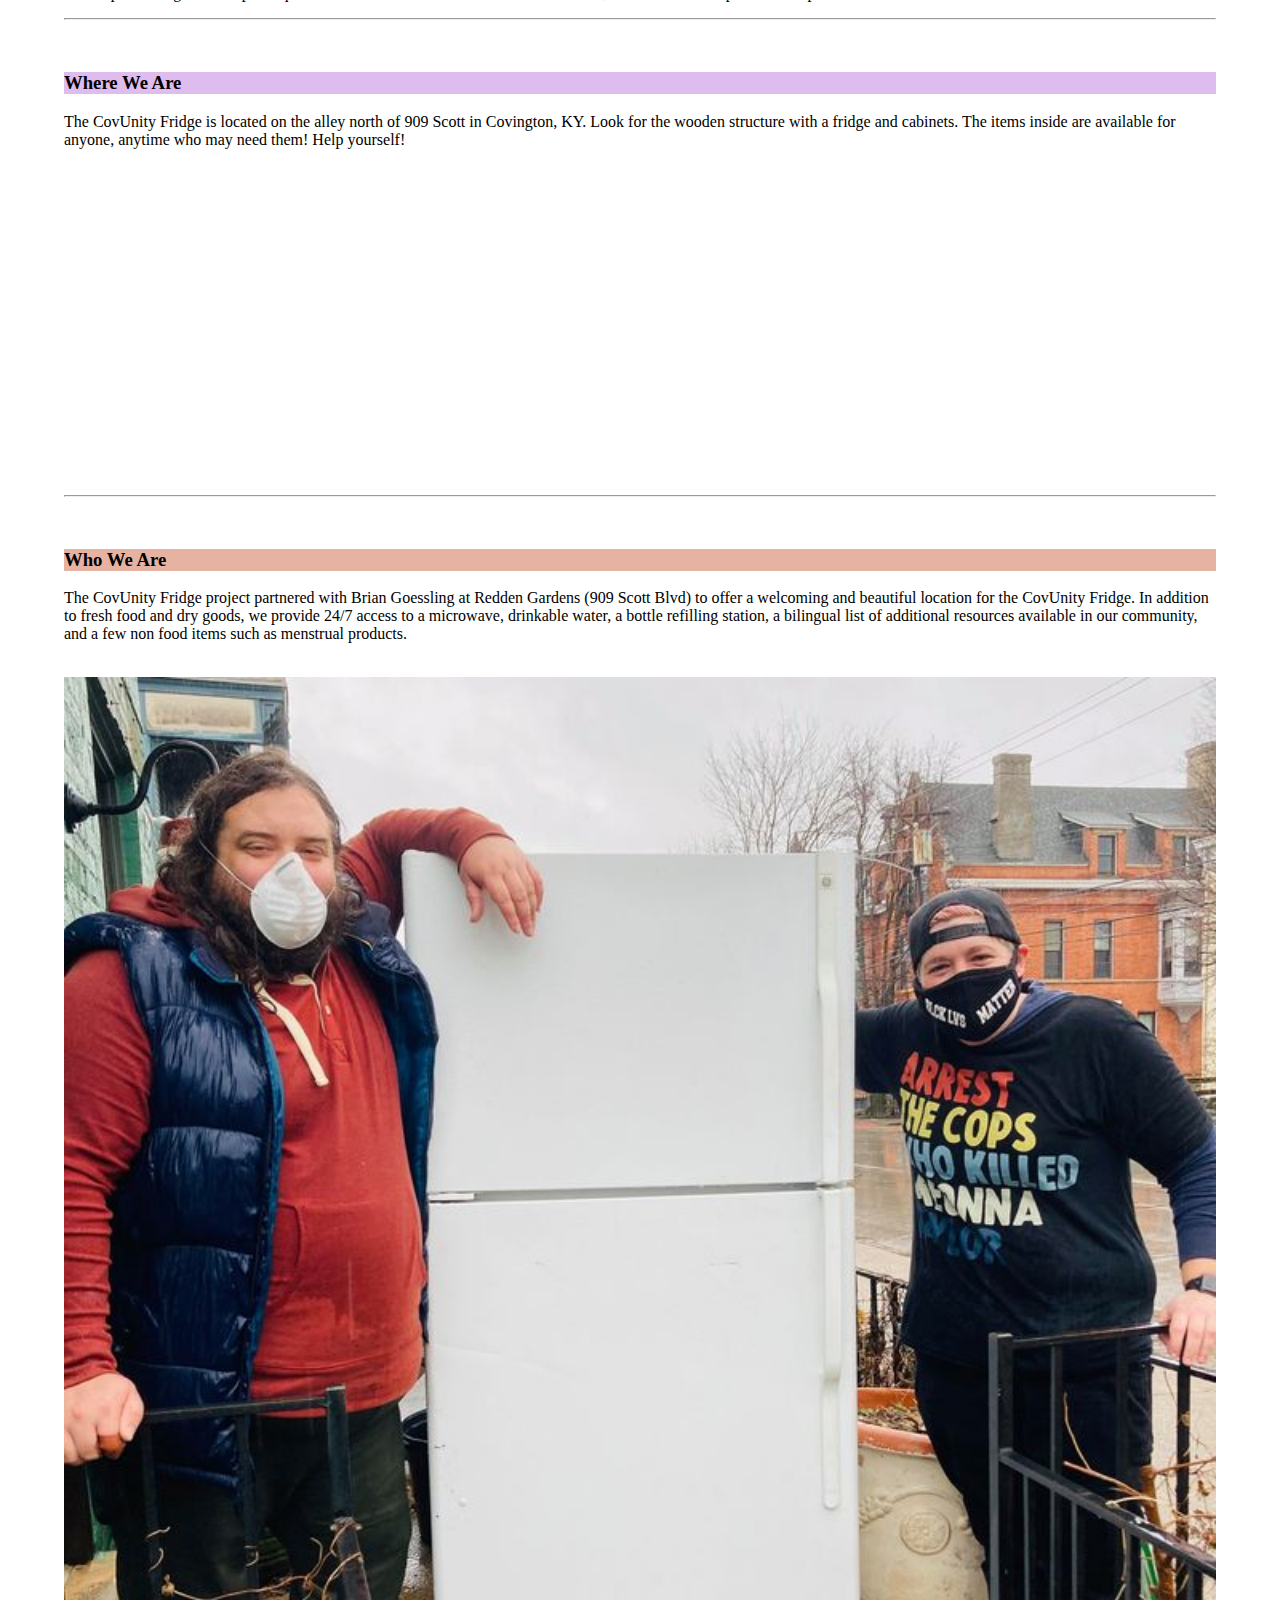
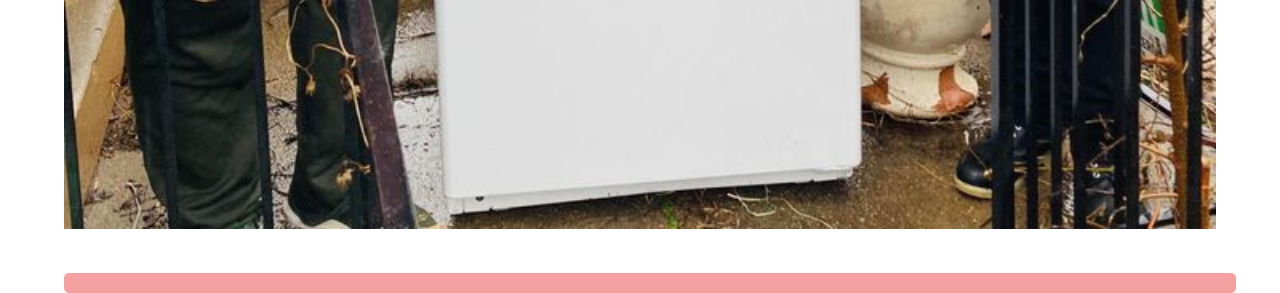
==== commit 472a7728: "last nav changes for night" ====
--- a/about.html
+++ b/about.html
@@ -24,24 +24,35 @@
 </head>
 
 <body>
-    <!-- HEADER/NAVBAR GOES HERE  -->
-    <nav class="navbar navbar-expand-lg navbar-light sticky-top bg-info">
-      <a class="navbar-brand" href="index.html">CovUnity Fridge</a>
-      <button class="navbar-toggler" type="button" data-toggle="collapse"      data-target="#navbarSupportedContent"
-          aria-controls="navbarSupportedContent" aria-expanded="false" aria-label="Toggle navigation">
-          <span class="navbar-toggler-icon"></span>
-      </button>
-      <div class="collapse navbar-collapse" id="navbarSupportedContent">
-          <ul class="navbar-nav mx-auto">
-              <li class="nav-item active">
-                  <a class="nav-link" href="about.html">About</a>
-              </li>
-              <li class="nav-item">
-                  <a class="nav-link" href="volunteer.html">Volunteer</a>
-              </li>
-          </ul>
-      </div>
-  </nav>
+    <!-- HEADER/NAVBAR -->
+    <div class="navContainer">
+      <nav class="navbar navbar-light sticky-top bg-info">
+          <a class="navbar-brand title-space" href="index.html"><strong>CovUnity Fridge</strong></a>
+          <button class="navbar-toggler"  type="button" data-toggle="collapse" data-target="#navbarSupportedContent" aria-controls="navbarSupportedContent" aria-expanded="false" aria-label="Toggle navigation">
+              <span class="navbar-toggler-icon"></span>
+          </button>
+              <div class="collapse navbar-collapse" id="navbarSupportedContent">
+                  <ul class="navbar-nav mx-auto">
+                      <li class="nav-item">
+                          <a class="nav-link-one" href="about.html">About</a>
+                      </li>
+                      <li class="nav-item">
+                          <a class="nav-link-two" href="volunteer.html">Volunteer</a>
+                      </li>
+                  </ul>
+              </div>
+          <div class="collapse navbar-collapse" id="navbarSupportedContent">
+              <ul class="navbar-nav mx-auto">
+                  <li class="nav-item">
+                      <a class="nav-link" href="about.html">About</a>
+                  </li>
+                  <li class="nav-item">
+                      <a class="nav-link" href="volunteer.html">Volunteer</a>
+                  </li>
+              </ul>
+          </div>
+      </nav>
+  </div>
 
   <div class="aboutheader">
     <h1>About Us</h1>
--- a/style.css
+++ b/style.css
@@ -15,17 +15,53 @@
     max-width: 400px;
     font-size: 1.1rem;
 }
-/* TODO Larger text, center items, change font, round corner, changing size when selected, logo h1 others h2 sizes, icon from font awesome/flat icon */
+/* TODO change font? round corner, Indication when selected, icon from font awesome/flat icon */
 /* Nav */
-.navbar-brand:hover {
-    background-color: rgb(244, 160, 160);
-    transition: 0.4s;
-    border-radius: 8px;
-}
-
 .title-space {
     margin-left: 35%;
-    font-size: 29px;
+    font-size: 31px;
+}
+
+.navbar-brand:hover {
+    background-color: rgb(244, 160, 160);
+    transition: 0.4s;
+    border-radius: 8px;
+}
+
+.nav-item {
+    position: static;
+    text-align: right;
+    margin-right: 6%;
+    font-size: 20px;
+}
+
+.navbar-toggler:hover {
+    background-color: rgb(244, 160, 160);
+    transition: 0.4s;
+    border-radius: 8px;
+}
+
+.navbar-toggler {
+    margin-right: 5%;
+}
+
+.nav-link-one:hover {
+    background-color: rgb(244, 160, 160);
+    transition: 0.4s;
+    border-radius: 8px;
+    text-decoration-line: underline;
+}
+
+.nav-link-two {
+    /* Todo Move volunteer */
+}
+
+.nav-link-two:hover {
+    background-color: rgb(244, 160, 160);
+    transition: 0.4s;
+    border-radius: 8px;
+    text-transform: strong;
+
 }
 
 /* Volunteer Get Involed Section */
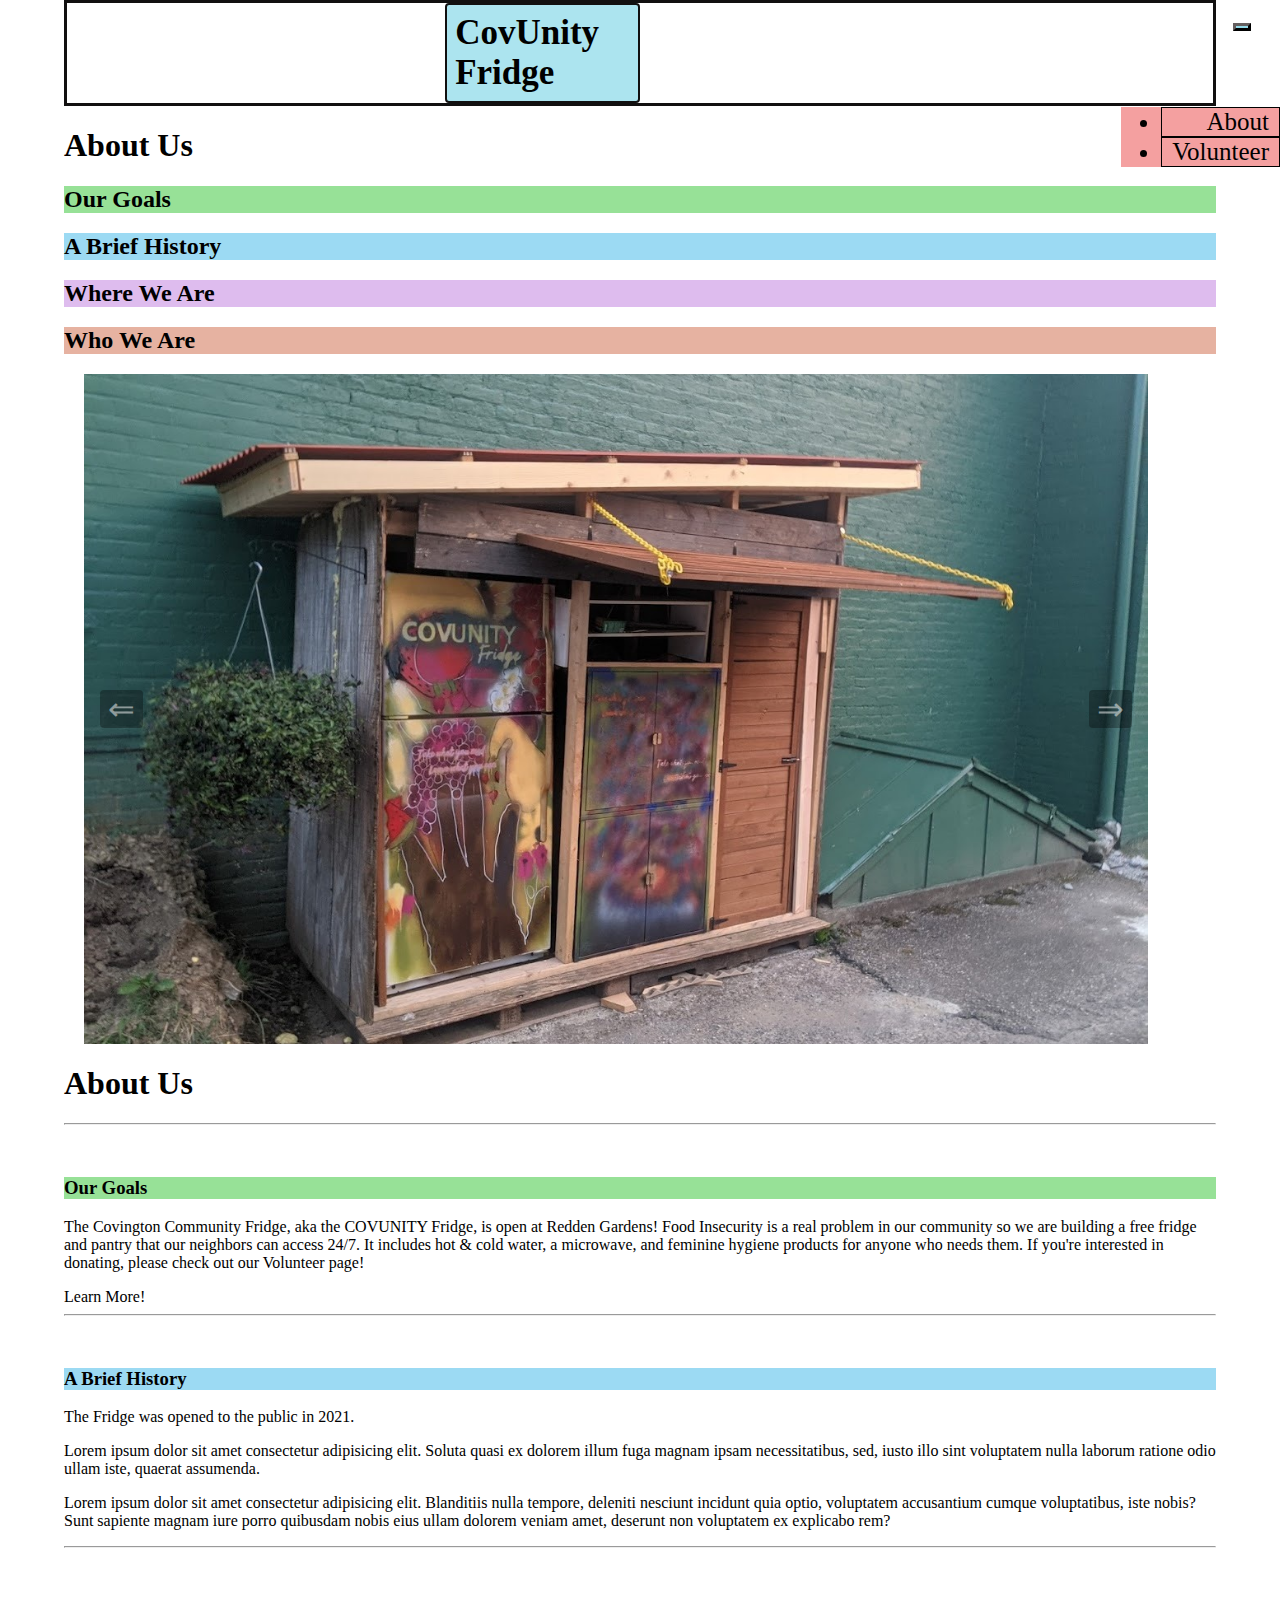
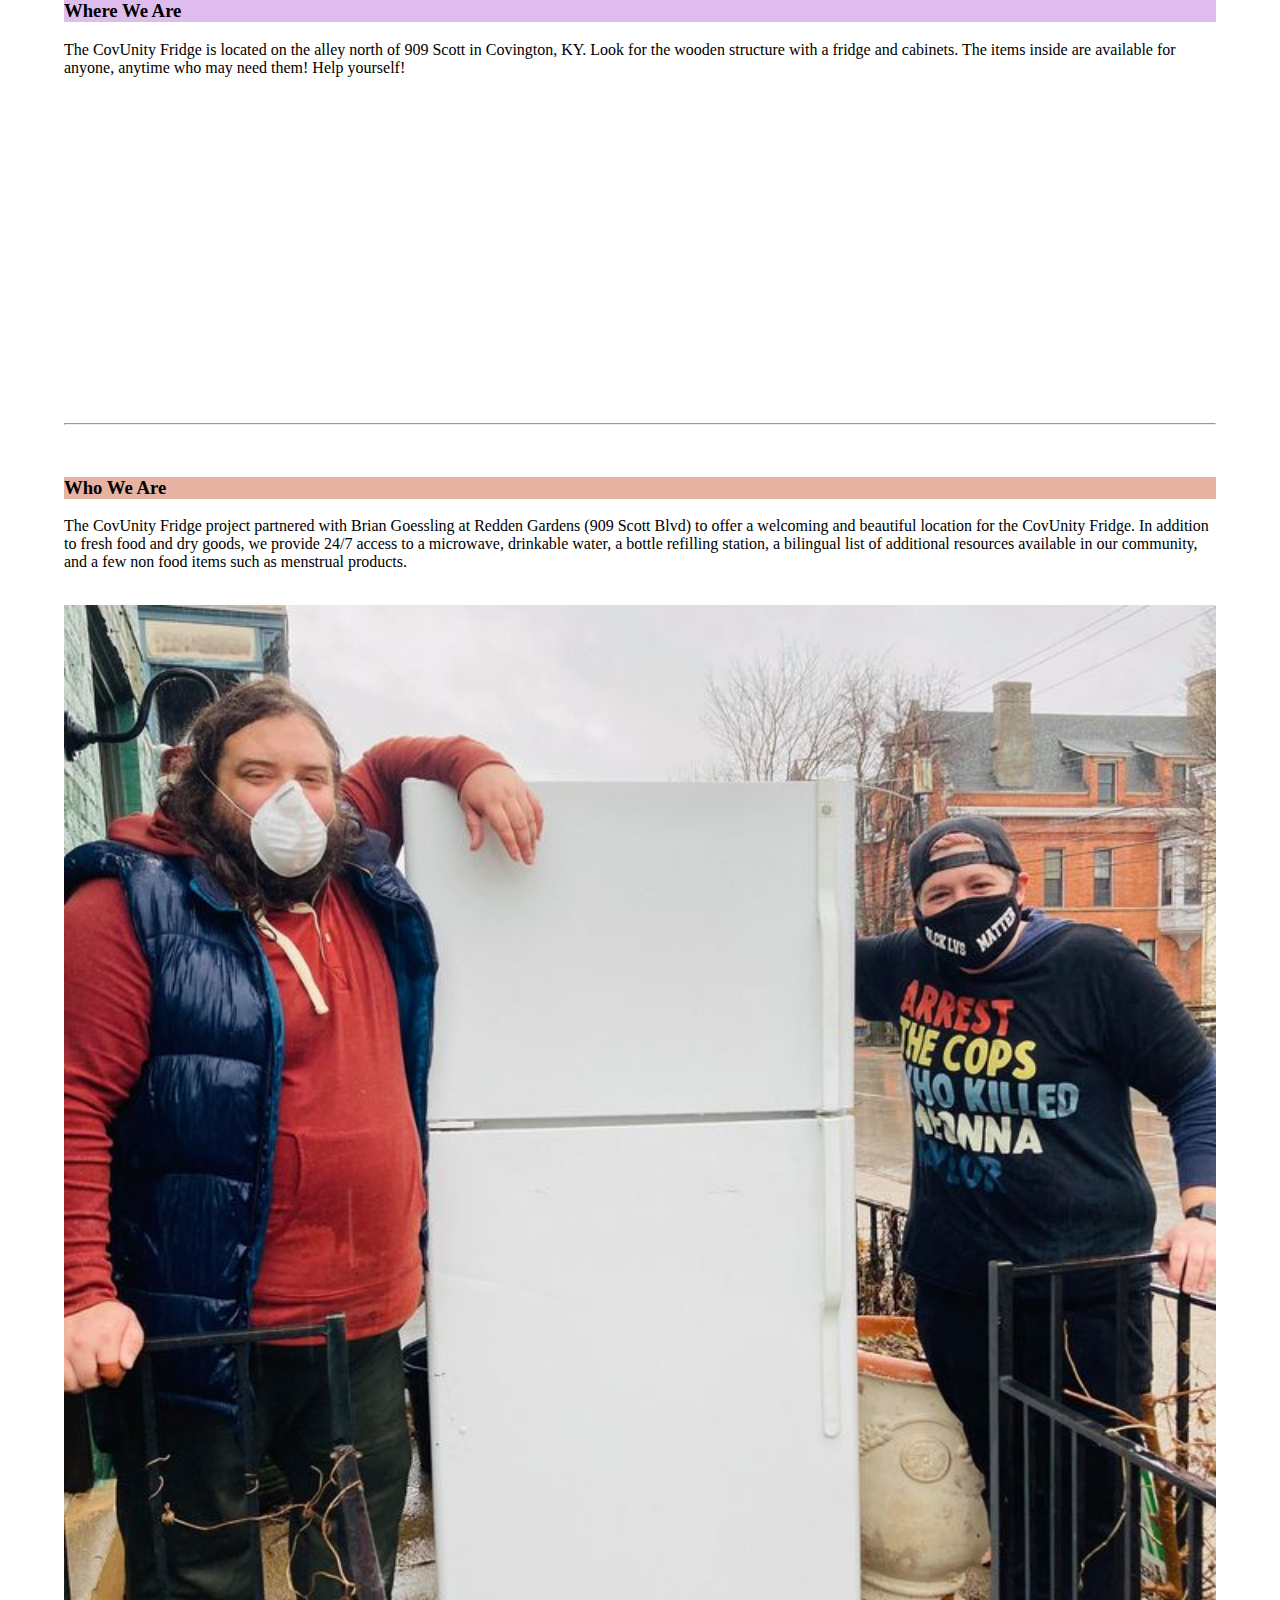
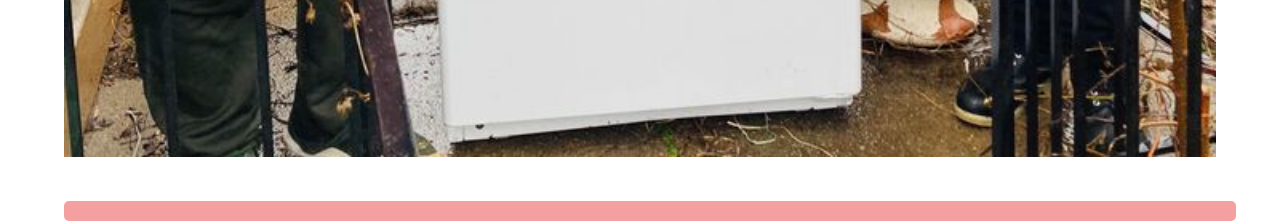
==== commit c03cb9f0: "Day before changes oo" ====
--- a/about.html
+++ b/about.html
@@ -26,7 +26,7 @@
 <body>
     <!-- HEADER/NAVBAR -->
     <div class="navContainer">
-      <nav class="navbar navbar-light sticky-top bg-info">
+      <nav class="navbar navbar-light sticky-top">
           <a class="navbar-brand title-space" href="index.html"><strong>CovUnity Fridge</strong></a>
           <button class="navbar-toggler"  type="button" data-toggle="collapse" data-target="#navbarSupportedContent" aria-controls="navbarSupportedContent" aria-expanded="false" aria-label="Toggle navigation">
               <span class="navbar-toggler-icon"></span>
@@ -53,7 +53,7 @@
           </div>
       </nav>
   </div>
-
+<!-- Header -->
   <div class="aboutheader">
     <h1>About Us</h1>
   </div>
--- a/style.css
+++ b/style.css
@@ -15,53 +15,82 @@
     max-width: 400px;
     font-size: 1.1rem;
 }
-/* TODO change font? round corner, Indication when selected, icon from font awesome/flat icon */
+/* TODO change font? round corner, Indication when selected, icon from font awesome/flat icon, attribute icon at bottom of page */
 /* Nav */
+.navbar {
+    background-image:url(Images/foodspread.jpg);
+    border-color: rgb(17, 16, 16);
+    border-style: solid;
+}
+
 .title-space {
-    margin-left: 35%;
-    font-size: 31px;
+    margin-left: 33%;
+    margin-right: 50%;
+    font-size: 35px;
+    padding: 8px;
+    background-color: #8bd9e8b6;
+    border-radius: 4px;
+    border-color: rgb(17, 16, 16);
+    border-width: 2px;
+    border-style: solid;
+}
+.navbar-nav{
+    position: absolute;
+    right: 0;
+    top: 91px;
+    background-color: rgb(244, 160, 160);
+
 }
 
 .navbar-brand:hover {
     background-color: rgb(244, 160, 160);
-    transition: 0.4s;
+    transition: 0.7s;
+    transition-duration: 0.5s;
     border-radius: 8px;
 }
 
 .nav-item {
-    position: static;
     text-align: right;
-    margin-right: 6%;
+    font-size: 25px;
+    padding-left: 10px;
+    padding-right: 10px;
+    border-style: solid;
+    border-width: 1px;
+}
+
+.navbar-toggler:hover {
+    background-color: rgb(244, 160, 160);
+    transition: 0.1s;
+    border-radius: 8px;
+}
+
+.navbar-toggler {
     font-size: 20px;
-}
-
-.navbar-toggler:hover {
-    background-color: rgb(244, 160, 160);
-    transition: 0.4s;
-    border-radius: 8px;
-}
-
-.navbar-toggler {
-    margin-right: 5%;
-}
-
-.nav-link-one:hover {
-    background-color: rgb(244, 160, 160);
-    transition: 0.4s;
-    border-radius: 8px;
-    text-decoration-line: underline;
-}
-
-.nav-link-two {
-    /* Todo Move volunteer */
-}
-
-.nav-link-two:hover {
-    background-color: rgb(244, 160, 160);
-    transition: 0.4s;
-    border-radius: 8px;
-    text-transform: strong;
-
+    margin-right: 25px;
+    position: absolute;
+    right: 4px;
+    top: 23px;
+    border-width: 3px;
+    border-color: rgb(17, 16, 16);
+    background-color: #8bd8e8e9;
+}
+
+/* .nav-link-one:hover {} */
+/* .nav-link-two:hover {} */
+
+.nav-link-one {
+    text-align: start;
+    margin-left: 16px;
+}
+
+
+.nav-item:hover {
+    background-color: #8bd8e8e9;
+    font-weight: 500;
+}
+
+.nav-item a {
+    color: #000;
 }
 
 /* Volunteer Get Involed Section */
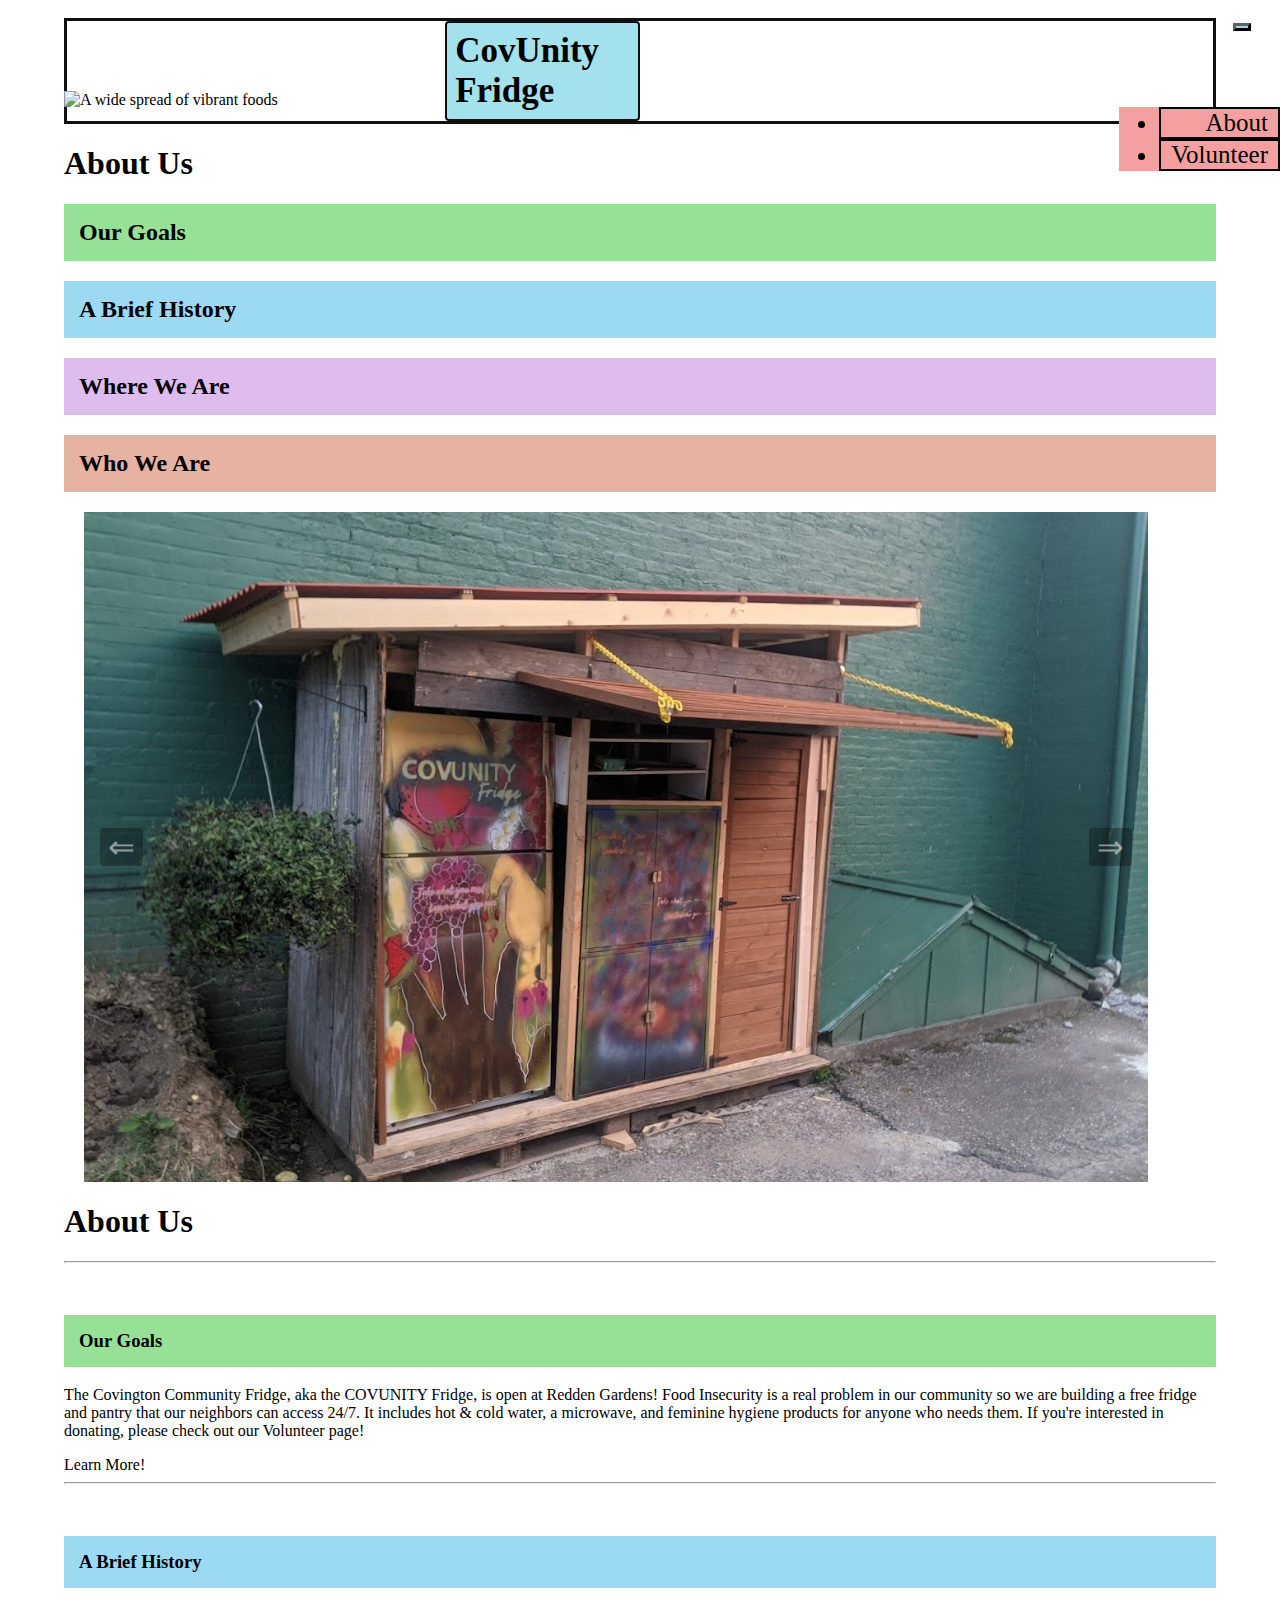
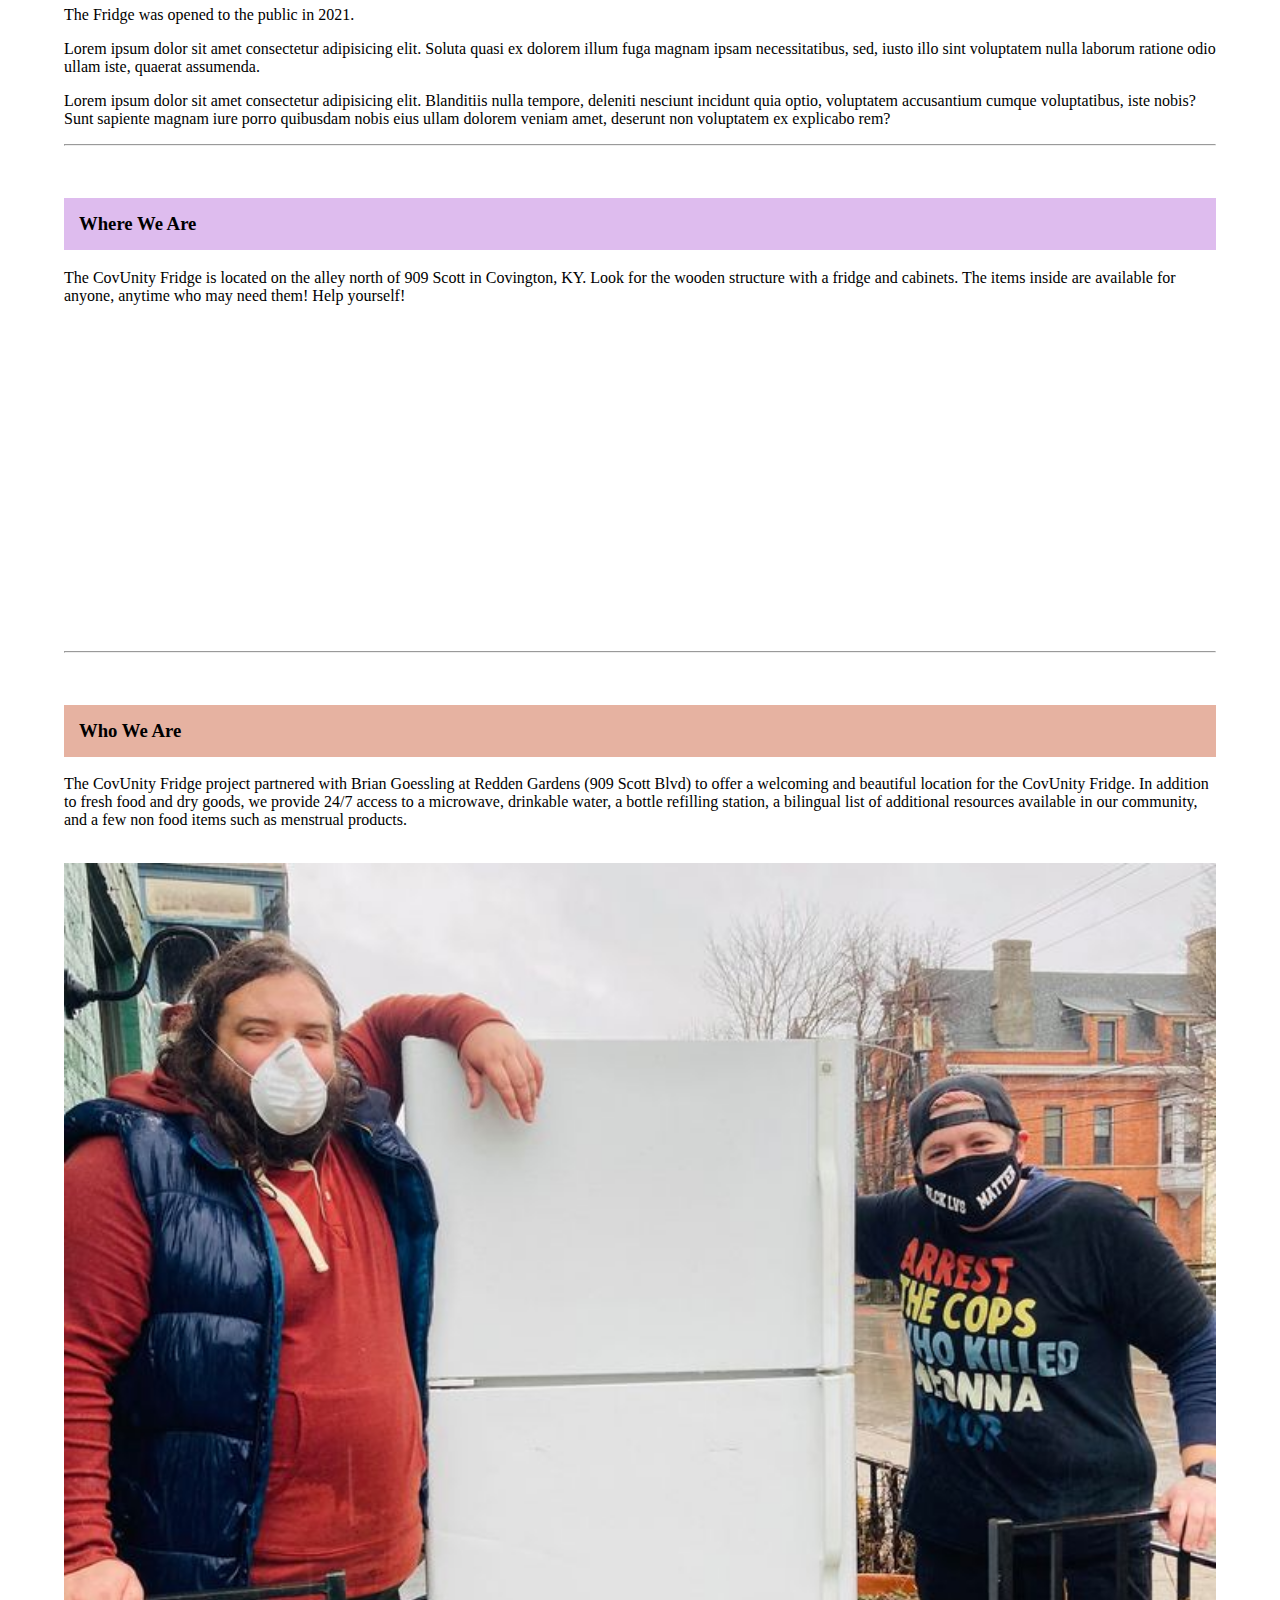
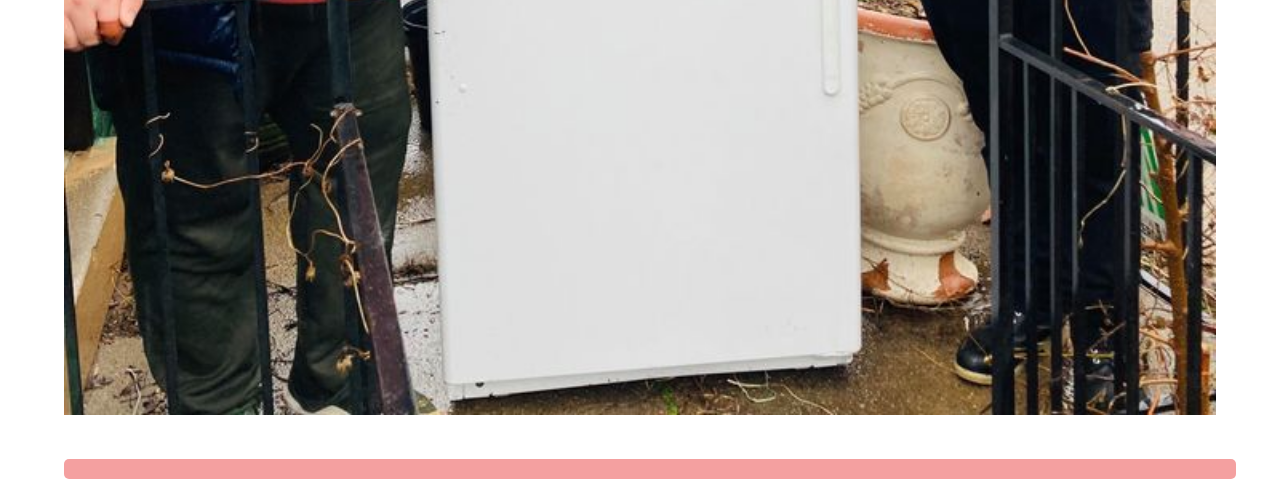
==== commit bdb3408d: "Updated nav image" ====
--- a/about.html
+++ b/about.html
@@ -26,6 +26,7 @@
 <body>
     <!-- HEADER/NAVBAR -->
     <div class="navContainer">
+      <img src="images/foodspread.jpg" alt="A wide spread of vibrant foods" class="food-spread">
       <nav class="navbar navbar-light sticky-top">
           <a class="navbar-brand title-space" href="index.html"><strong>CovUnity Fridge</strong></a>
           <button class="navbar-toggler"  type="button" data-toggle="collapse" data-target="#navbarSupportedContent" aria-controls="navbarSupportedContent" aria-expanded="false" aria-label="Toggle navigation">
--- a/style.css
+++ b/style.css
@@ -13,22 +13,32 @@
     border-radius: 5px;
     background-color: rgb(227, 231, 227);
     max-width: 400px;
-    font-size: 1.1rem;
-}
-/* TODO change font? round corner, Indication when selected, icon from font awesome/flat icon, attribute icon at bottom of page */
+    font-size: 1.2rem;
+    padding: 10px;
+}
 /* Nav */
 .navbar {
-    background-image:url(Images/foodspread.jpg);
+    /* background-image:url(Images/foodspread.jpg); */
     border-color: rgb(17, 16, 16);
     border-style: solid;
 }
 
+.food-spread {
+    /* position: relative; */
+    top: 91px;
+    height: 90px;
+    object-fit: cover;
+    background-position: 50% 50%;
+}
+
 .title-space {
+    position:relative;
     margin-left: 33%;
     margin-right: 50%;
+    /* text-align: start; */
     font-size: 35px;
     padding: 8px;
-    background-color: #8bd9e8b6;
+    background-color: #8bd9e8cb;
     border-radius: 4px;
     border-color: rgb(17, 16, 16);
     border-width: 2px;
@@ -55,7 +65,7 @@
     padding-left: 10px;
     padding-right: 10px;
     border-style: solid;
-    border-width: 1px;
+    border-width: 2px;
 }
 
 .navbar-toggler:hover {
@@ -211,18 +221,22 @@
 
 .what, .visit, .goals {
     background-color: rgba(48, 196, 48, .5);
+    padding: 15px;
 }
 
 .how, .fridgeContents, .history {
-    background-color:rgba(57, 181, 231, .5)
+    background-color:rgba(57, 181, 231, .5);
+    padding: 15px;
 }
 
 .volunteer, .bus, .location {
     background-color: rgba(189, 122, 222, .5);
+    padding: 15px;
 }
 
 .business, .people {
     background-color: rgba(206, 102, 67, .5);
+    padding: 15px;
 }
 
 
@@ -234,6 +248,13 @@
     margin-top: 40px;
     border-radius: 5px;
     width: 100%;
+}
+
+.unsplashAttribute {
+    position: relative;
+    font-size: 7px;
+    left: 100px;
+    bottom: 33px;
 }
 
 /* Media Icons */
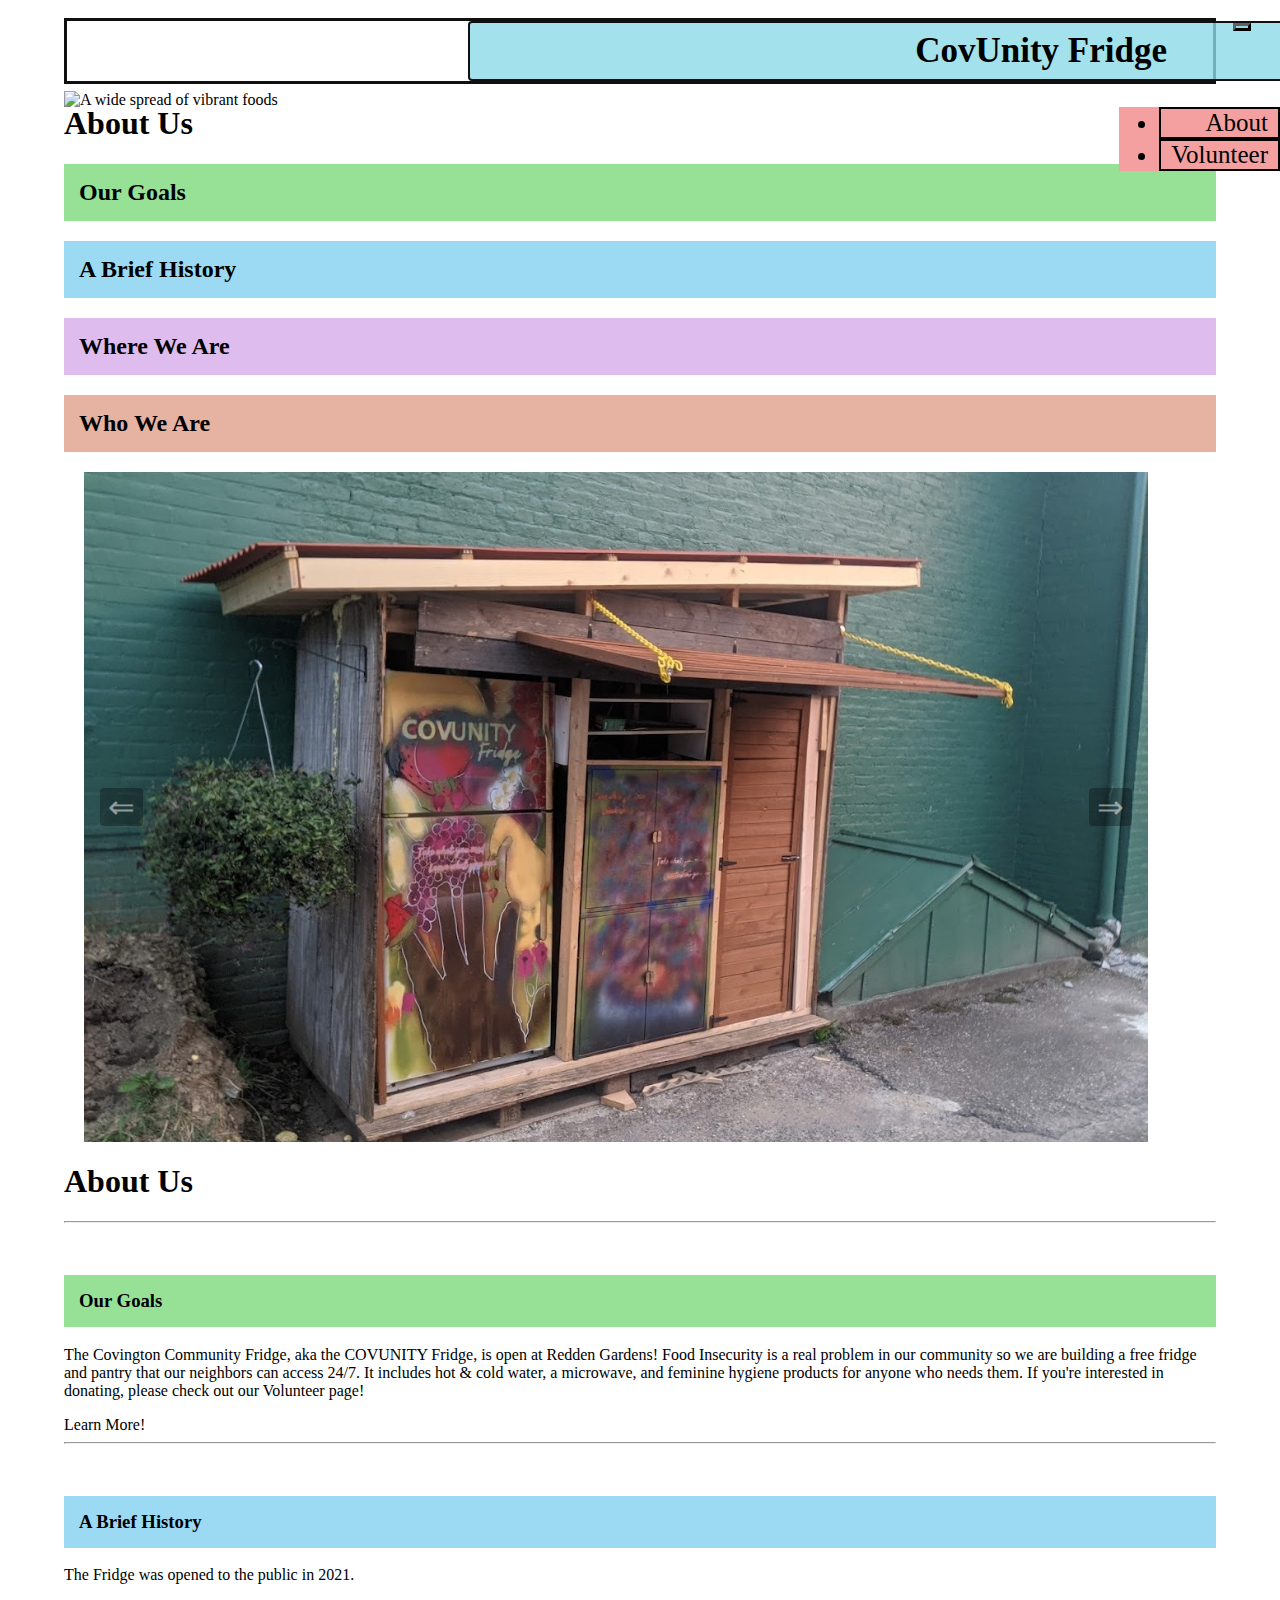
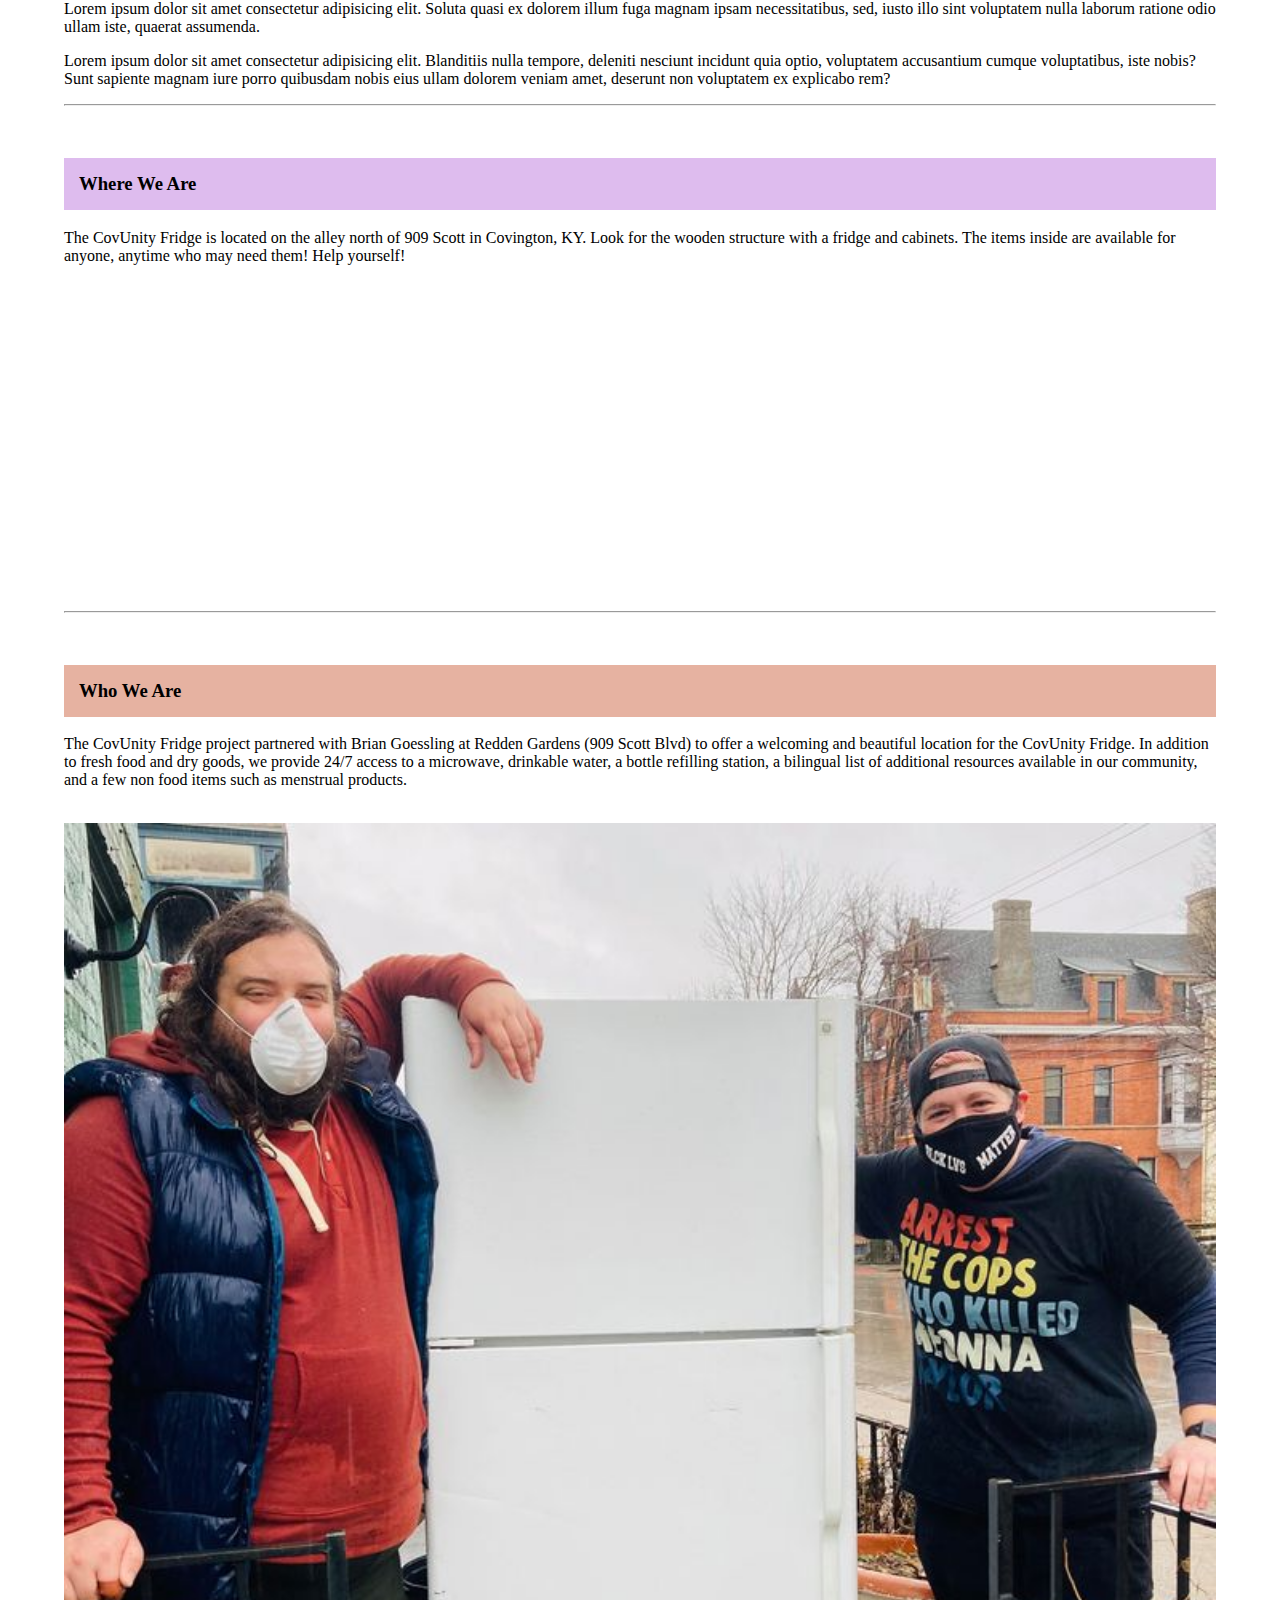
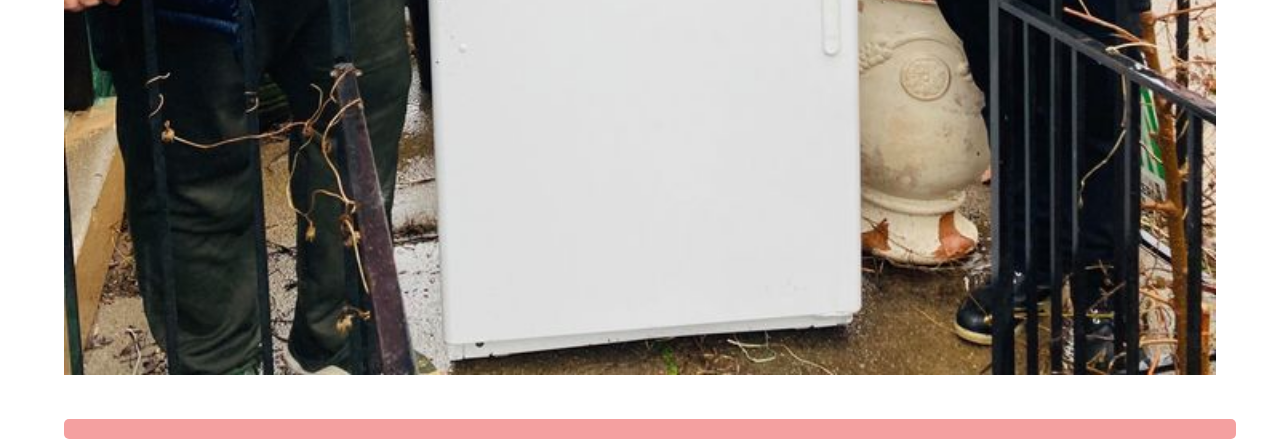
==== commit 592cdf0f: "changed file name and re-linked nav image" ====
--- a/about.html
+++ b/about.html
@@ -26,7 +26,7 @@
 <body>
     <!-- HEADER/NAVBAR -->
     <div class="navContainer">
-      <img src="images/foodspread.jpg" alt="A wide spread of vibrant foods" class="food-spread">
+      <img src="images/colorfulfoodspread.jpg" alt="A wide spread of vibrant foods" class="food-spread">
       <nav class="navbar navbar-light sticky-top">
           <a class="navbar-brand title-space" href="index.html"><strong>CovUnity Fridge</strong></a>
           <button class="navbar-toggler"  type="button" data-toggle="collapse" data-target="#navbarSupportedContent" aria-controls="navbarSupportedContent" aria-expanded="false" aria-label="Toggle navigation">
--- a/style.css
+++ b/style.css
@@ -33,9 +33,9 @@
 
 .title-space {
     position:relative;
-    margin-left: 33%;
-    margin-right: 50%;
-    /* text-align: start; */
+    top: 50%;
+    left: 35%;
+    text-align: center;
     font-size: 35px;
     padding: 8px;
     background-color: #8bd9e8cb;
@@ -290,6 +290,9 @@
     #desktopmap { 
         display: none;
     }
+    .title-space {
+        left: 25%;
+    }
 }
 
 @media only screen and (min-width: 992px) {
@@ -297,3 +300,9 @@
         display: none;
     }
 }
+
+@media only screen and (max-width: 600px) {
+    .title-space{
+        left: 16%;
+    }
+}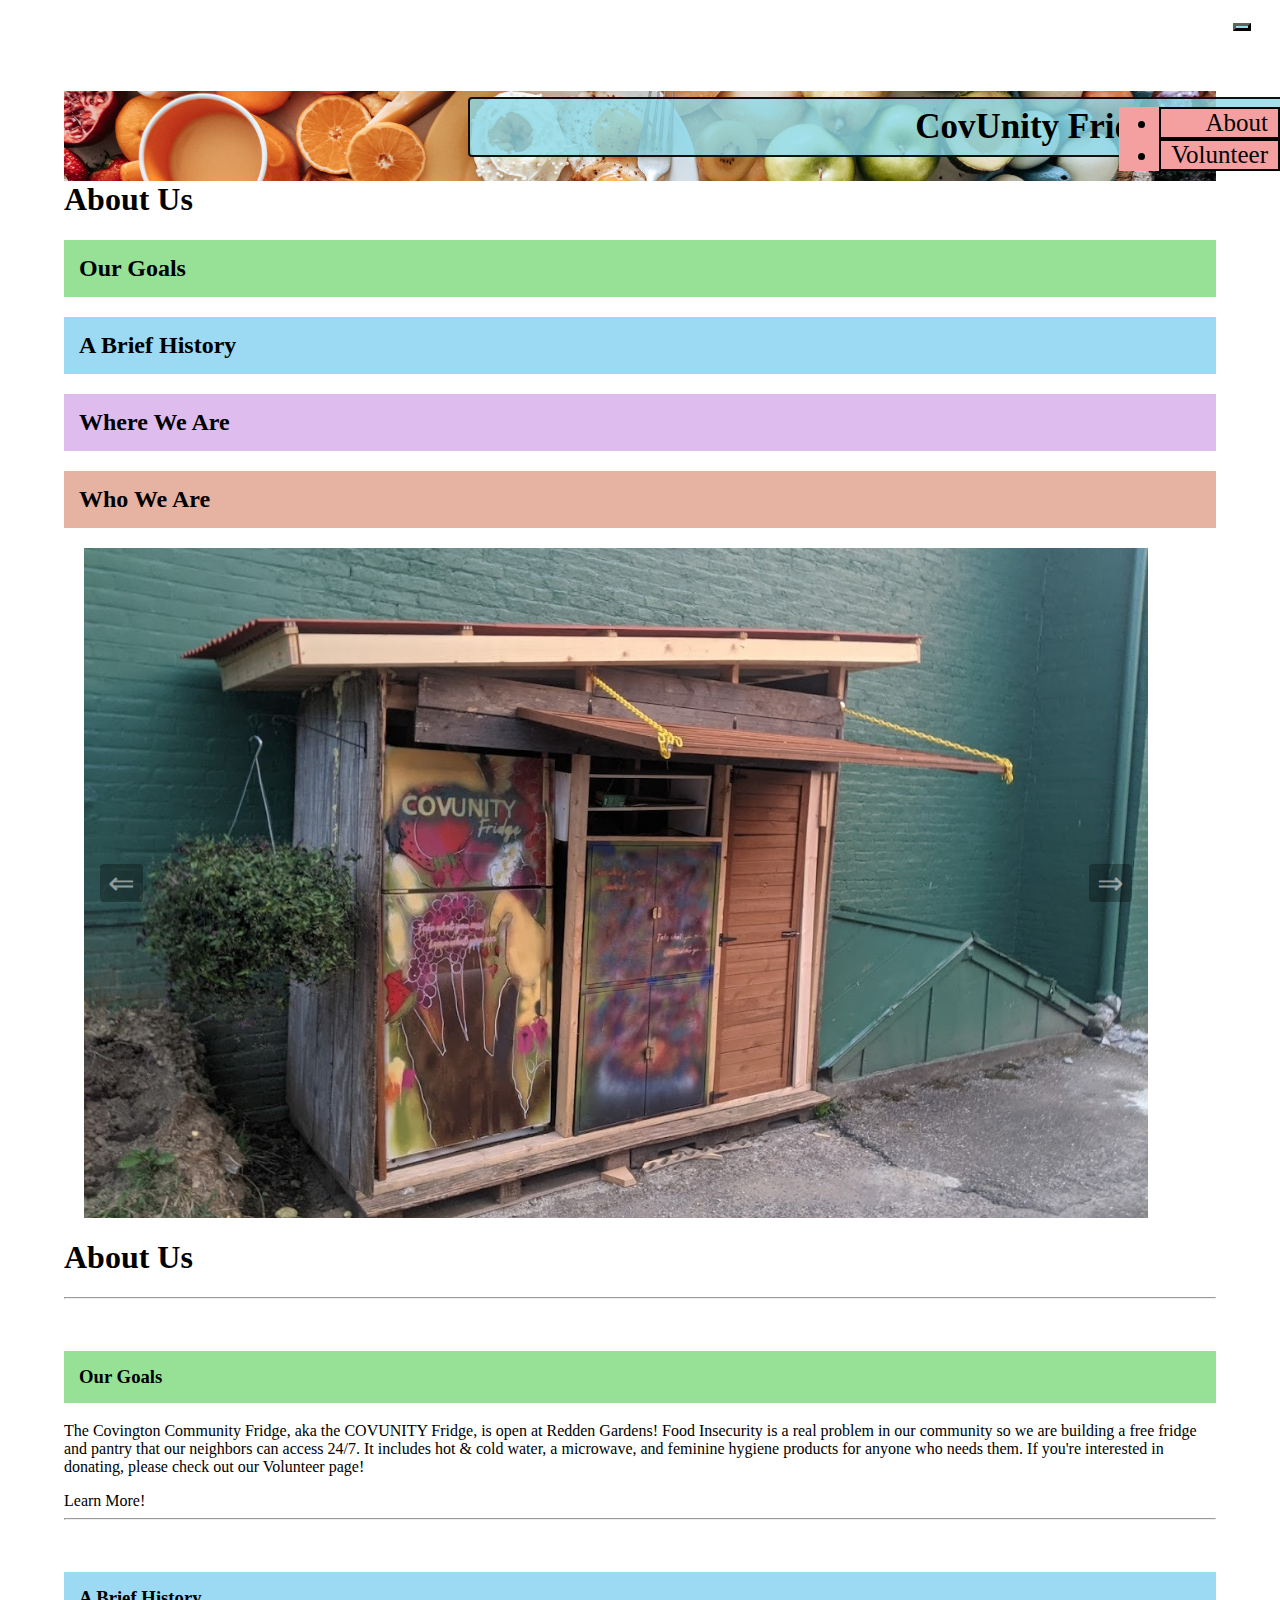
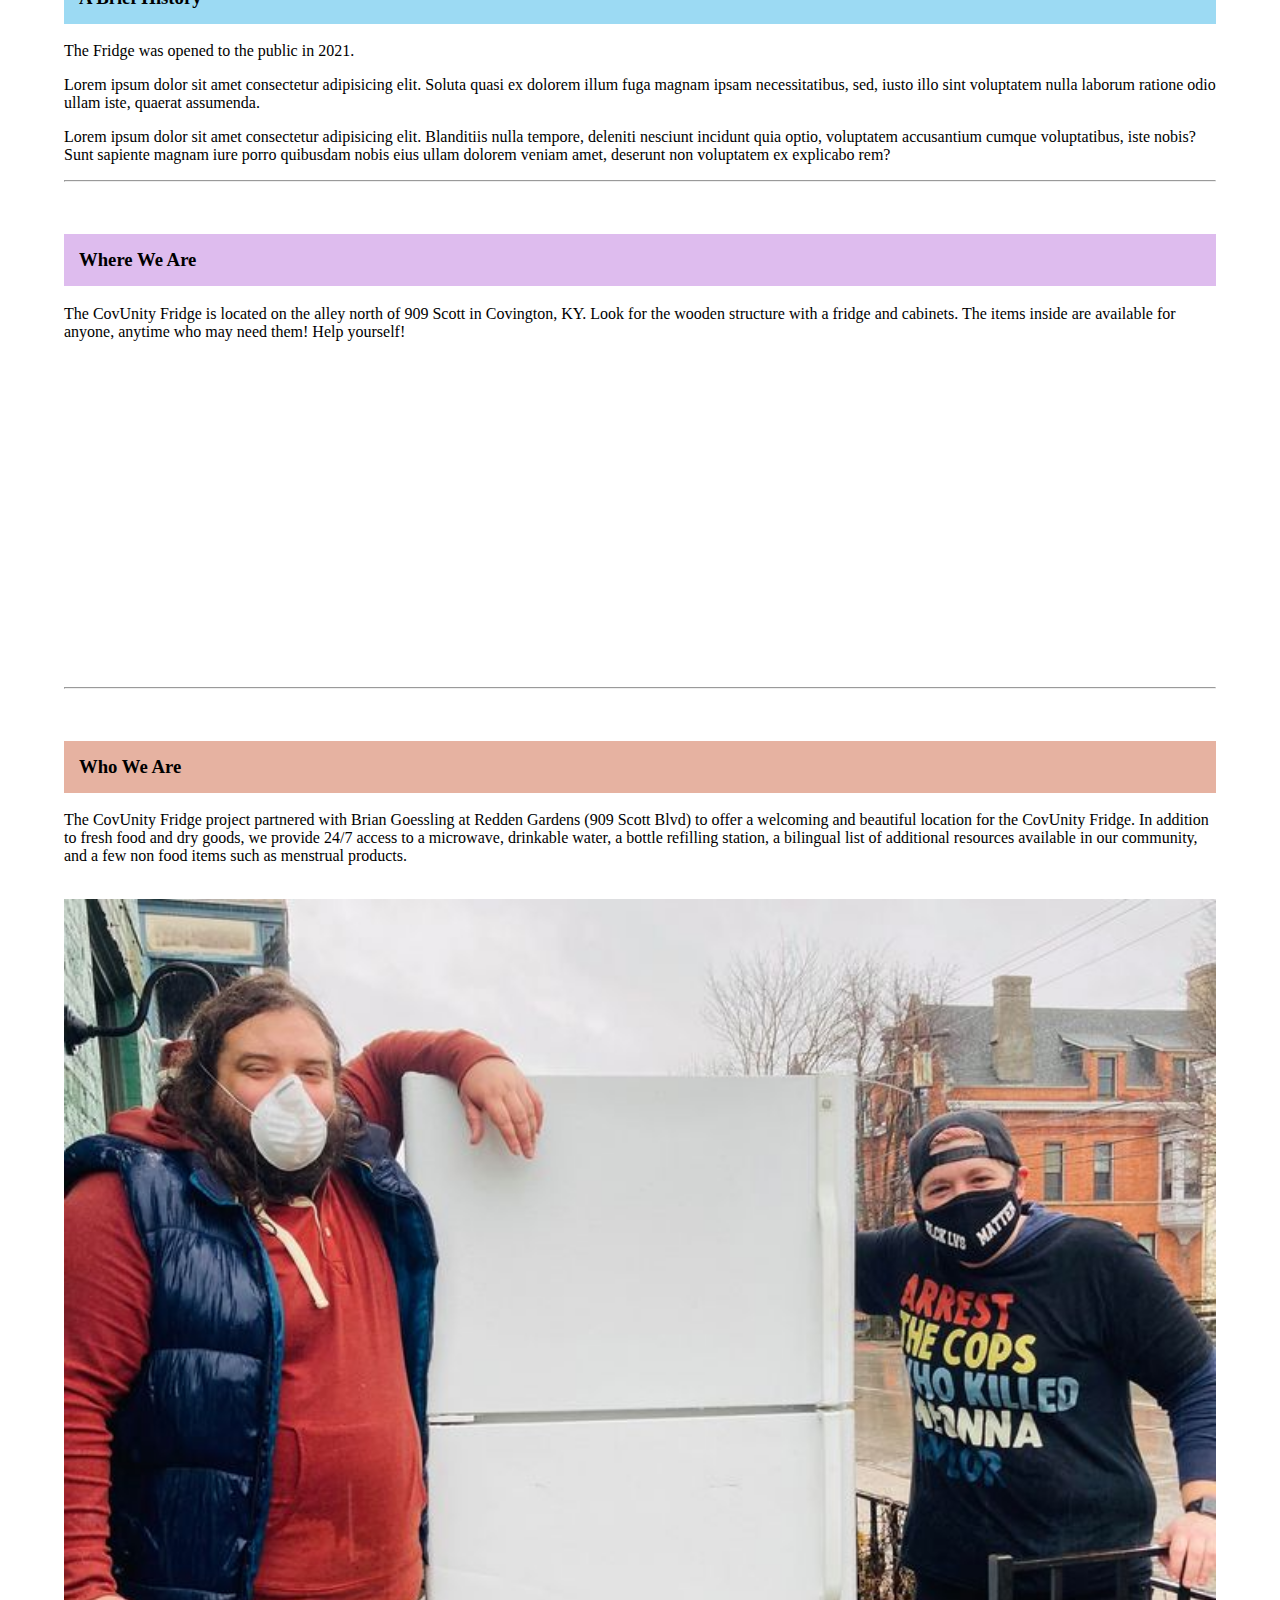
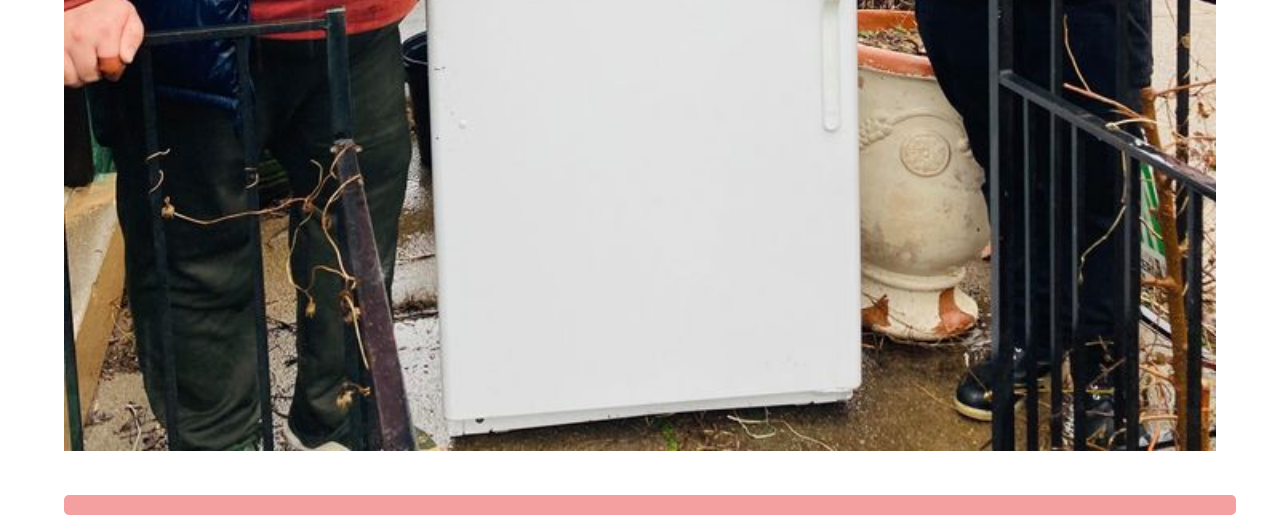
==== commit 9c77b16d: "capital I" ====
--- a/about.html
+++ b/about.html
@@ -26,7 +26,7 @@
 <body>
     <!-- HEADER/NAVBAR -->
     <div class="navContainer">
-      <img src="images/colorfulfoodspread.jpg" alt="A wide spread of vibrant foods" class="food-spread">
+      <img src="Images/colorfulfoodspread.jpg" alt="A wide spread of vibrant foods" class="food-spread">
       <nav class="navbar navbar-light sticky-top">
           <a class="navbar-brand title-space" href="index.html"><strong>CovUnity Fridge</strong></a>
           <button class="navbar-toggler"  type="button" data-toggle="collapse" data-target="#navbarSupportedContent" aria-controls="navbarSupportedContent" aria-expanded="false" aria-label="Toggle navigation">
